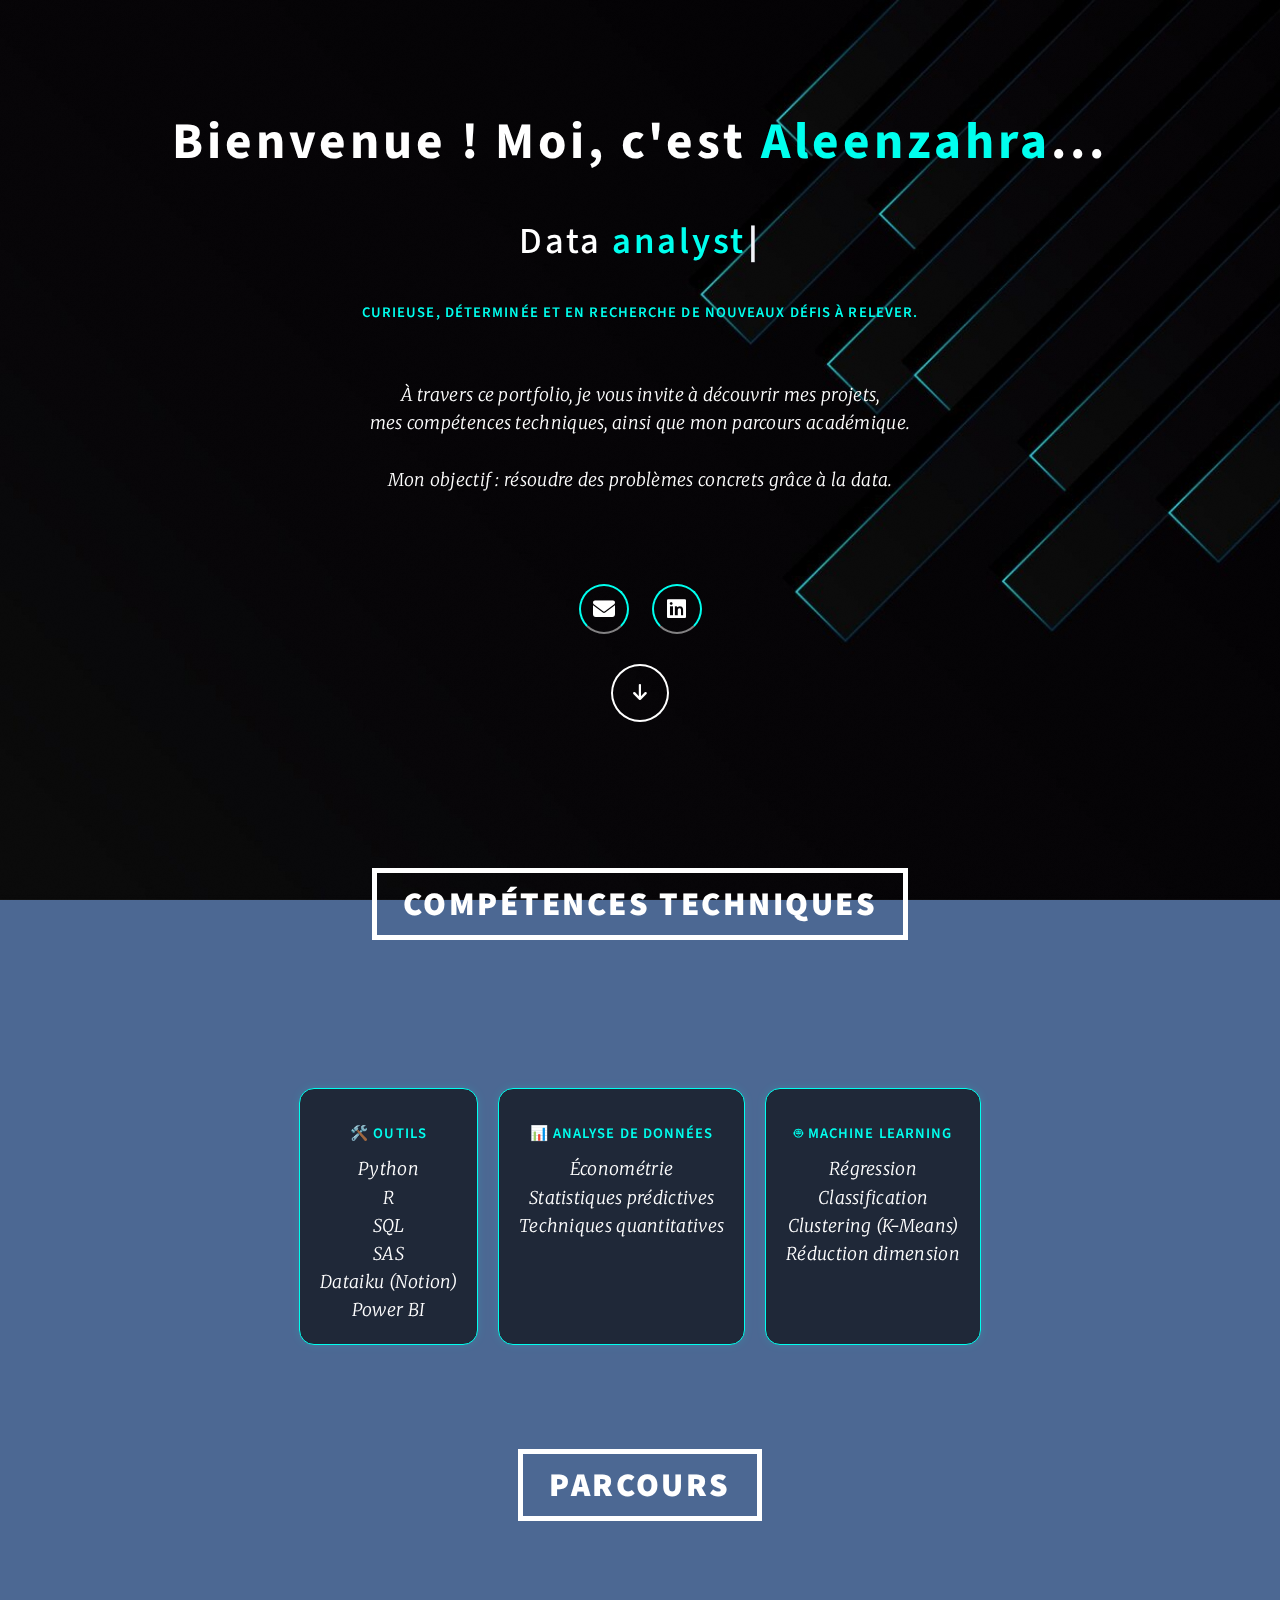
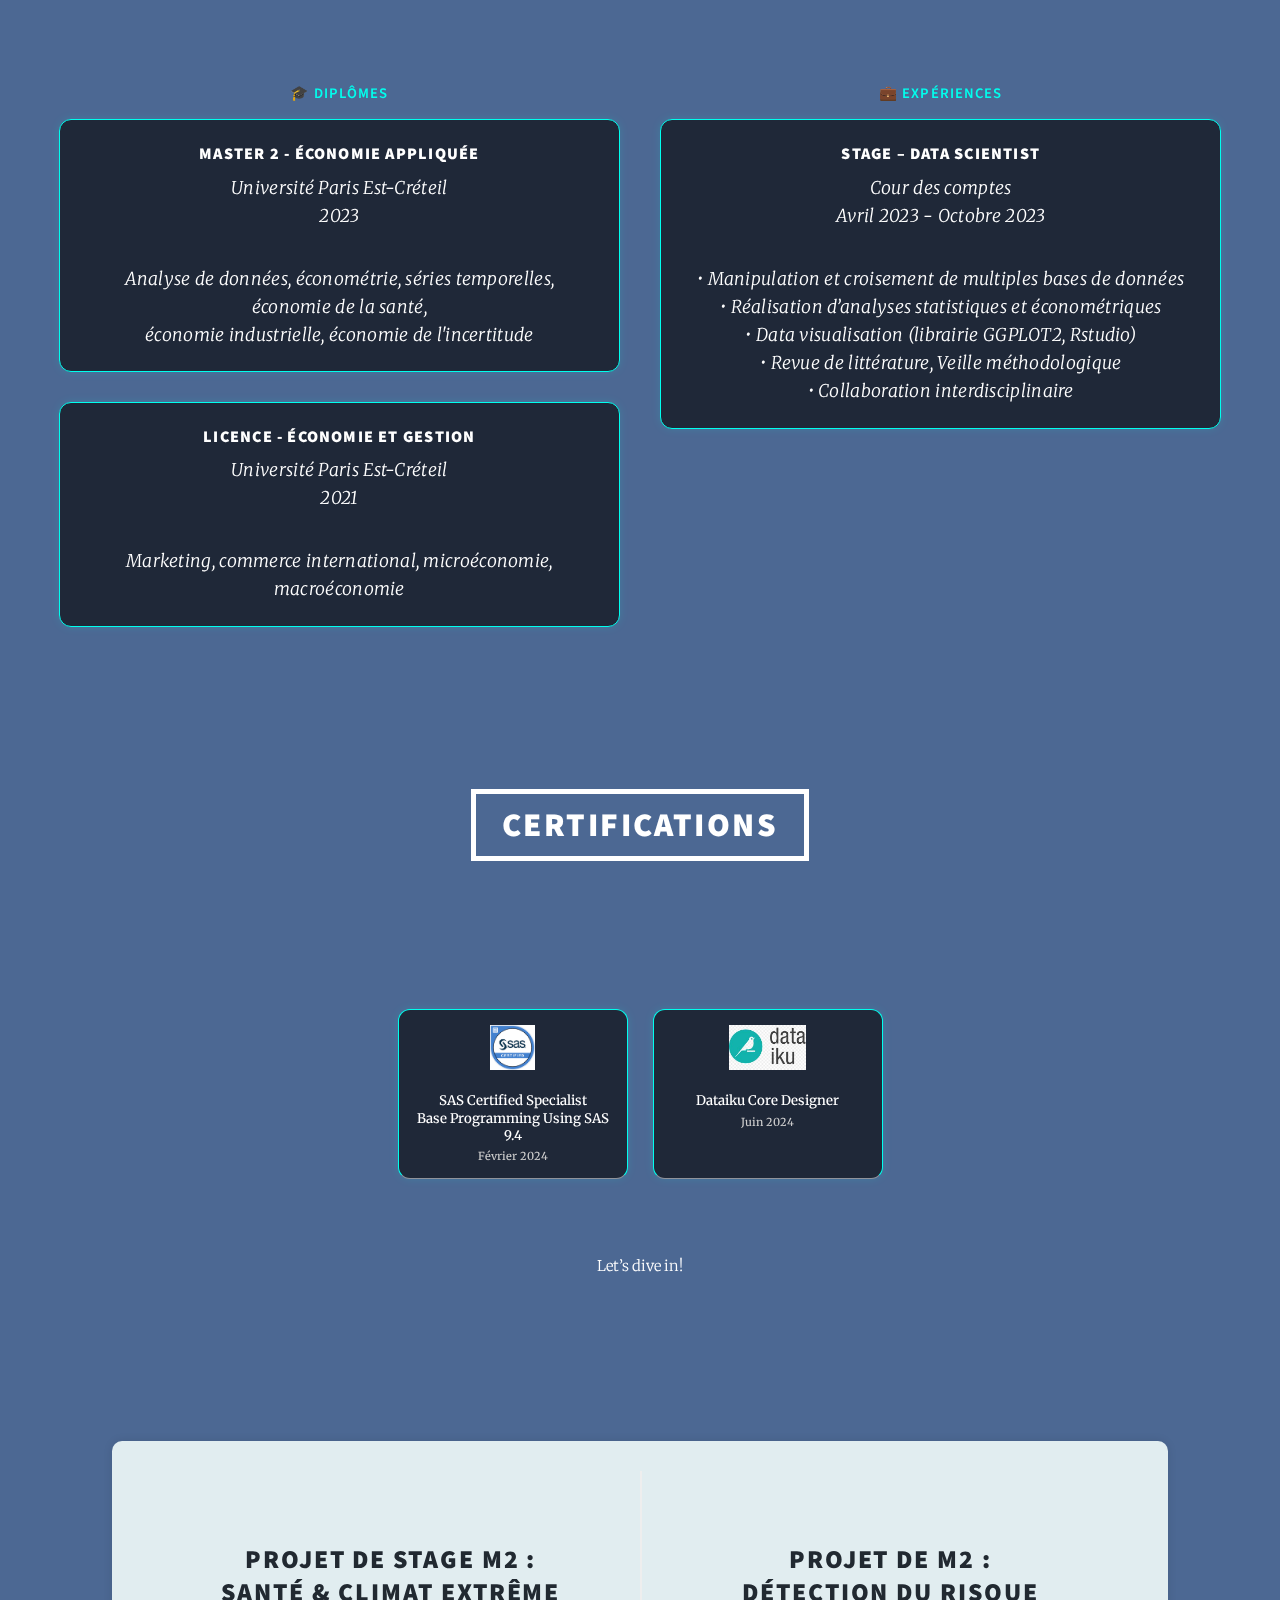
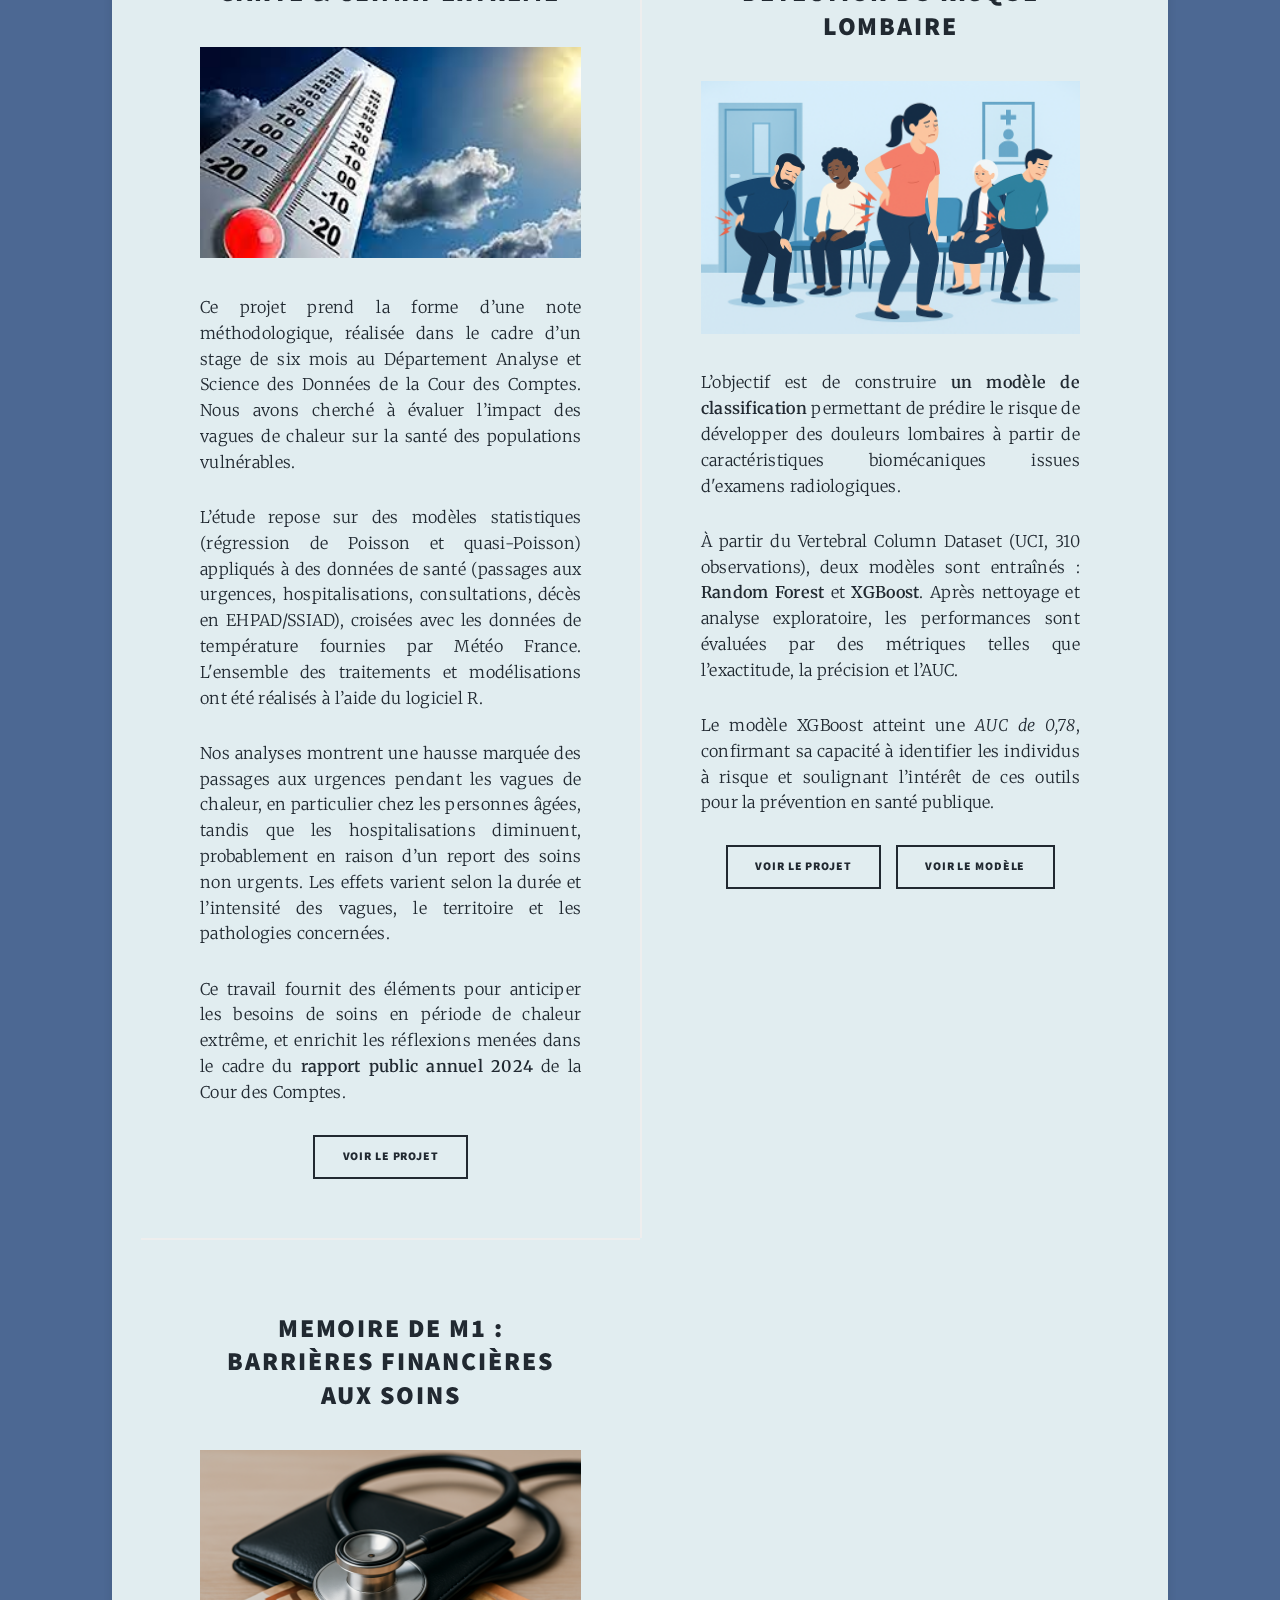
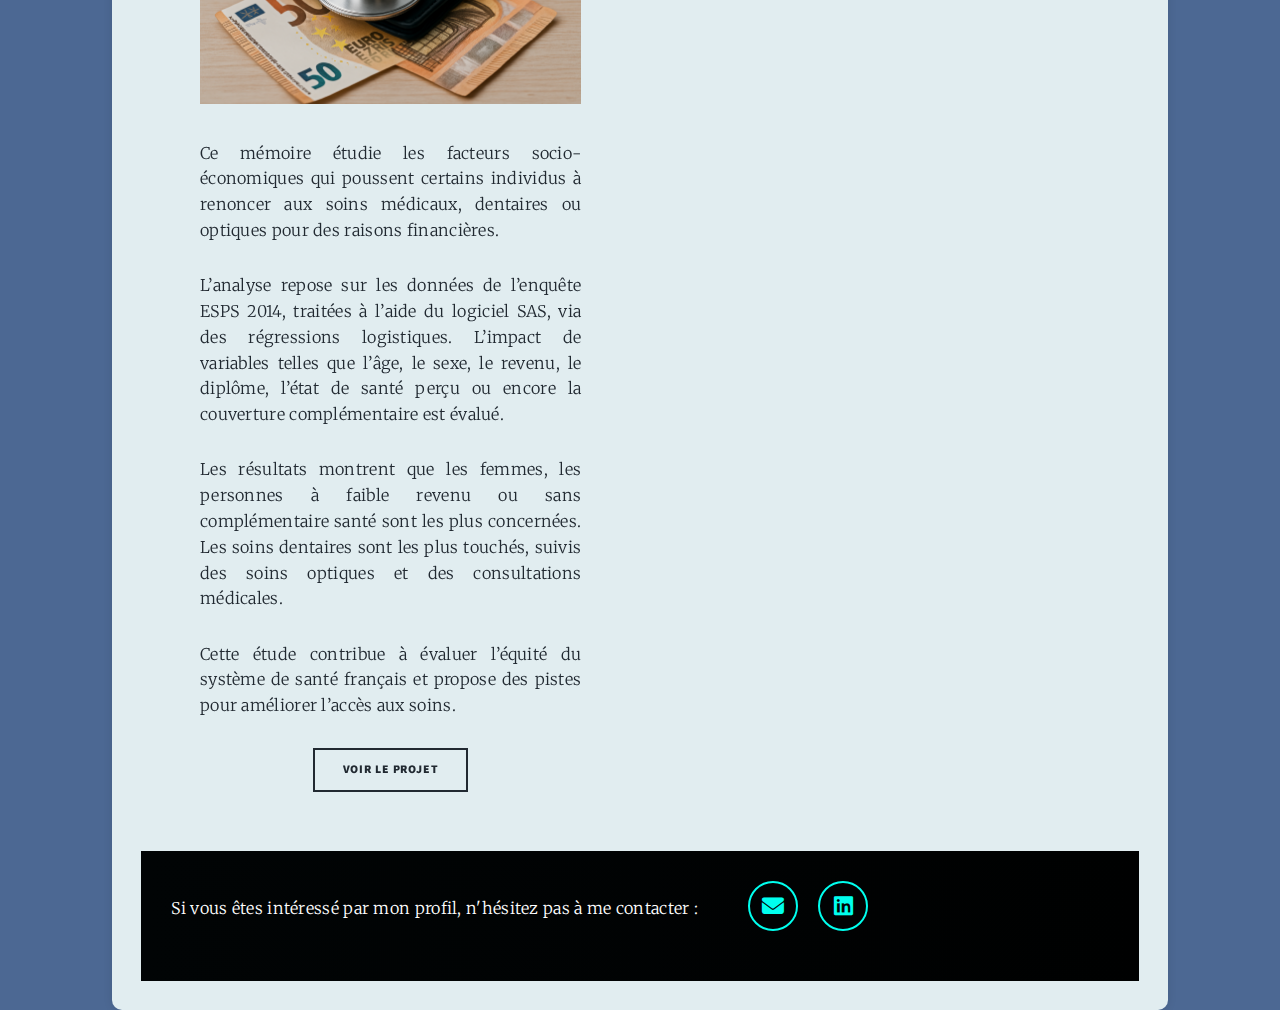
==== index.html @ e6b34a23 "Add files via upload" ====
<!DOCTYPE HTML>
<!--
	Massively by HTML5 UP
	html5up.net | @ajlkn
	Free for personal and commercial use under the CCA 3.0 license (html5up.net/license)
-->
<html>
	<head>
		<title> Portfolio_AHR</title>
		<meta charset="utf-8" />
		<meta name="viewport" content="width=device-width, initial-scale=1, user-scalable=no" />
		<link rel="stylesheet" href="assets/css/main.css" />
		<noscript><link rel="stylesheet" href="assets/css/noscript.css" /></noscript>
		
		
		<style>
			#intro h1 {
			  font-size: 3.5rem; /* ajuste ici selon ton goût */
			  font-weight: 700;
			  margin-bottom: 1rem;
			  text-transform: none !important;
			}
		  
			#intro h2 {
			  font-size: 2.5rem;
			  font-weight: 500;
			  margin-bottom: 1.5rem;
			  text-transform: none !important
			}
		  
			#intro h3 {
			  font-size: 1rem;
			  color: #00ffee;
			  font-weight: 600;
			  margin-top: 1rem;
			}
		  
			#intro p {
			  font-size: 1.20rem;
			  line-height: 1.6;
			  max-width: 700px;
			  margin: auto;
			}
			.name-highlight {
  			color: #00ffee; /* bleu vif */
  			font-weight: 700;
			}
			.blue-text {
			color: #00ffee;
			font-weight: 600;
			}

			.cursor {
			display: inline-block;
			margin-left: 2px;
			color: #f1f3f8;
			font-weight: bold;
			animation: blink 1s infinite;
			}

			@keyframes blink {
			0%, 100% { opacity: 1; }
			50% { opacity: 0; }
			}

			.social-icons {
			margin-top: 20px;
			margin-bottom: 30px;
			text-align: center;
			}

			.icon-link {
			display: inline-flex;
			justify-content: center;
			align-items: center;
			width: 50px;
			height: 50px;
			margin: 0 10px;
			border: 2px solid #00ffee;
			border-radius: 50%;
			color: #00ffee;
			font-size: 1.5rem;
			transition: all 0.3s ease;
			text-decoration: none;
			}

			.icon-link:hover {
			background-color: #00ffee;
			color: #000;
			box-shadow: 0 0 15px #00ffee, 0 0 30px #00ffee
			}
			.skills-grid {
			display: flex;
			flex-wrap: wrap;
			justify-content: center;
			gap: 20px;
			margin-top: 30px;
			}

			.skill-block {
			background-color: rgba(5, 1, 1, 0.626);
			border: 1px solid #00ffee;
			border-radius: 15px;
			padding: 20px;
			max-width: 250px;
			text-align: center;
			box-shadow: 0 0 10px #00ffee22;
			transition: transform 0.3s ease;
			}

			.skill-block:hover {
			transform: scale(1.05);
			box-shadow: 0 0 20px #00ffee55;
			}

			.skill-block h3 {
			color: #00ffee;
			font-size: 1.2rem;
			margin-bottom: 10px;
			}

			.skill-block p {
			font-size: 1rem;
			color: #ffffff;
			line-height: 1.4;
			}

			.certif-badges {
			display: flex;
			justify-content: center;
			flex-wrap: wrap;
			gap: 25px;
			margin-top: 30px;
			}

			

			.certif-badges {
			display: flex;
			justify-content: center;
			flex-wrap: wrap;
			gap: 25px;
			margin-top: 30px;
			}

			.certif-badge {
			background-color: rgba(5, 1, 1, 0.626);
			border: 1px solid #00ffee;
			border-radius: 12px;
			padding: 15px;
			width: 230px;
			text-align: center;
			text-decoration: none;
			transition: transform 0.3s ease, box-shadow 0.3s ease;
			box-shadow: 0 0 10px #00ffee22;
			}

			.certif-badge:hover {
			transform: scale(1.05);
			box-shadow: 0 0 20px #00ffee88;
			}

			.certif-badge img {
			height: 45px;
			margin-bottom: 10px;
			}

			.certif-badge span {
			display: block;
			font-size: 0.9rem;
			color: #ffffff;
			font-weight: 500;
			line-height: 1.3;
			}
			.certif-date {
			display: block;
			color: #ccc;
			font-size: 0.75rem;
			margin-top: 5px;
			}



			#main {
			background-color: #e1edf0;
			padding: 2rem;
			border-radius: 10px;
			box-shadow: 0 0 10px rgba(0, 0, 0, 0.1);
		
			}

			.parcours-grid {
			display: flex;
			flex-wrap: wrap;
			justify-content: center;
			gap: 40px;
			margin: 2rem auto;
			max-width: 1200px;
			}

			.parcours-column {
			flex: 1 1 400px;
			min-width: 320px;
			}

			.section-subtitle {
			color: #00ffee;
			font-size: 1.5rem;
			margin-bottom: 1rem;
			text-align: center;
			}

			.education-block {
			background-color: rgba(5, 1, 1, 0.626);
			border: 1px solid #00ffee;
			border-radius: 12px;
			padding: 1.5rem;
			margin-bottom: 2rem;
			box-shadow: 0 0 10px #00ffee22;
			}

			.education-block h4 {
			color: #00ffee;
			font-size: 1.1rem;
			margin-bottom: 0.5rem;
			}

			.education-block p {
			color: #ffffff;
			font-size: 0.95rem;
			line-height: 1.4;
			margin: 0.4rem 0;
			}
						#footer {
			background: linear-gradient(to right,  #010405, #000101);
			background-color: transparent !important;
			box-shadow: none !important;
			border: none !important;
			color: #ffffff !important;
			margin: 0;
			box-sizing: border-box;
			width: 100% !important;
			max-width: 100% !important;
			padding: 20px 30px !important;
			text-align: center;
			}

			#footer p {
			font-size: 1.1rem;
			line-height: 1.5;
			margin-bottom: 20px;
			margin-top: 25px;
			}

			#footer .social-icons {
			margin-top: 10px;
			display: flex;
			justify-content: center; 
			transform: translateX(40px);
			}

			#footer .icon-link {
			color: #00ffee;
			border-color: #00ffee;
			}

			#footer .icon-link:hover {
			background-color: #00ffee;
			color: #000;
			}

		  </style>
		  

		  <link rel="stylesheet" href="https://cdnjs.cloudflare.com/ajax/libs/font-awesome/6.5.0/css/all.min.css" />
		  
		  
	</head>
	
	<body class="is-preload">
		
		
		  
		<!-- Wrapper -->
			<div id="wrapper" class="fade-in">

				<!-- Intro -->
					<div id="intro">
						
						

						<h1>Bienvenue ! Moi, c'est <span class="name-highlight">Aleenzahra</span>...</h1>
						<br/>
						<h2> Data <span id="changing-role" class="blue-text"> analyst</span><span class="cursor">|</span></h2>
						<h3>curieuse, déterminée et en recherche de nouveaux défis à relever.</h3>


						<br />
						<p>À travers ce portfolio, je vous invite à découvrir mes projets,<br/> mes compétences techniques, ainsi que mon parcours académique. <br/>
							<br/>Mon objectif : résoudre des problèmes concrets grâce à la data. </p>
						
						<br />
						<br />
						<div class="social-icons">
							<a href="mailto:aleenzahra.hr@gmail.com" class="icon-link"><i class="fas fa-envelope"></i></a>							
							<a href="https://www.linkedin.com/in/aleenzahra-h/" target="_blank" class="icon-link"><i class="fab fa-linkedin"></i></a>
						</div>

						<ul class="actions">
							<li><a href="#main" class="button icon solid solo fa-arrow-down scrolly">Continue</a></li>
						</ul>
							<header id="header">
								<span class="logo">Compétences techniques</span>
							  </header>	
							  
							<div class="skills-grid">
								<div class="skill-block">
								  <h3>🛠️ Outils</h3>
								  <p>Python<br /> R<br /> SQL<br /> SAS <br /> Dataiku (Notion) <br /> Power BI</p>
								</div>
								<div class="skill-block">
								  <h3>📊 Analyse de données</h3>
								  <p>Économétrie <br /> Statistiques prédictives <br/> Techniques quantitatives</p>
								</div>
								<div class="skill-block">
								  <h3>🤖 Machine Learning</h3>
								  <p>Régression <br />Classification <br/> Clustering (K-Means) <br /> Réduction dimension</p>
								</div>
							  </div>

							  <header id="header">
								<span class="logo">Parcours</span>
							  </header>
							  
							  <section class="parcours-grid">
							  
								<!-- Diplômes -->
								<div class="parcours-column">
								  <h3 class="section-subtitle">🎓 Diplômes</h3>
							  
								  <div class="education-block">
									<h4>Master 2 - Économie appliquée</h4>
									<p>Université Paris Est-Créteil<br>2023</p>
									<br>
									<p>Analyse de données, économétrie, séries temporelles,<br> économie de la santé,<br/> économie industrielle, économie de l'incertitude</p>
								  </div>
							  
								  <div class="education-block">
									<h4>Licence - Économie et Gestion</h4>
									<p>Université Paris Est-Créteil<br>2021</p>
									<br>
									<p>Marketing, commerce international, microéconomie, macroéconomie</p>
								  </div>
								</div>
							  
								<!-- Expériences -->
								<div class="parcours-column">
								  <h3 class="section-subtitle">💼 Expériences</h3>
							  
								  <div class="education-block">
									<h4>Stage – Data Scientist</h4>
									<p>Cour des comptes</p>
									<p>Avril 2023 - Octobre 2023</p>
									<br>
									<p> •	Manipulation et croisement de multiples bases de données <br>
										•	Réalisation d’analyses statistiques et économétriques<br>
										•	Data visualisation (librairie GGPLOT2, Rstudio) <br>
										•	Revue de littérature, Veille méthodologique <br>
										•	Collaboration interdisciplinaire <br></p>
								  </div>
							  
								</div>
							  
							  </section>
							  
  

							  <header id="header">
								<span class="logo">Certifications</span>
							  </header>	
							
							<!-- Certifications interactives -->
							<div class="certif-badges">
								<a href="https://www.credly.com/badges/a8a82997-b36d-4636-b9fe-df30ad693f73/public_url" target="_blank" class="certif-badge">
								  <img src="images/sas_logo.png" alt="SAS Certification" />
								  <span>
									SAS Certified Specialist<br />Base Programming Using SAS 9.4<br />
									<small class="certif-date">Février 2024</small>
								  </span>
								</a>
								<a href="https://verify.skilljar.com/c/2tn87rxng534" target="_blank" class="certif-badge">
								  <img src="images/dataiku_logo.png" alt="Dataiku Core Designer" />
								  <span>
									Dataiku Core Designer<br />
									<small class="certif-date">Juin 2024</small>
								  </span>
								</a>
							  </div>
							  

							  <br /> <br />Let’s dive in!  <br /> <br /><br /> </p>



					  
					</div>

					<header id="header">
						<span class="logo">Portfolio</span>
					  </header>	



				<!-- Main -->
					<div id="main">
						


						<!-- Posts -->
						<section class="posts">
								
								
							<article>
								<header>
									<span class="date"></span>
									<h2>Projet de stage M2 : <br />
										Santé & climat extrême</h2>
								</header>
								<a href="#" class="image fit"><img src="images/vagues_de_chaleur5.jpeg" alt="" /></a>
								<p>  <p>
									Ce projet prend la forme d’une note méthodologique, réalisée dans le cadre d’un stage de six mois au Département Analyse et Science des Données de la Cour des Comptes. Nous avons cherché à évaluer l’impact des vagues de chaleur sur la santé des populations vulnérables.
								  </p>
								  <p>
									L’étude repose sur des modèles statistiques (régression de Poisson et quasi-Poisson) appliqués à des données de santé (passages aux urgences, hospitalisations, consultations, décès en EHPAD/SSIAD), croisées avec les données de température fournies par Météo France. L'ensemble des traitements et modélisations ont été réalisés à l’aide du logiciel R.
								  </p>
								  <p>
									Nos analyses montrent une hausse marquée des passages aux urgences pendant les vagues de chaleur, en particulier chez les personnes âgées, tandis que les hospitalisations diminuent, probablement en raison d’un report des soins non urgents. Les effets varient selon la durée et l’intensité des vagues, le territoire et les pathologies concernées.
								  </p>
								  <p>
									Ce travail fournit des éléments pour anticiper les besoins de soins en période de chaleur extrême, et enrichit les réflexions menées dans le cadre du <strong>rapport public annuel 2024</strong> de la Cour des Comptes.
								  </p></p>
								<ul class="actions special">
									<li><a href="https://www.ccomptes.fr/sites/default/files/2024-03/20240312-note-methodologique-Statistique-chapitre-Personnes-vulnerables.pdf" class="button" target="_blank">Voir le projet</a></li>
								</ul>
							</article>
							<article>
								<header>
									<span class="date"></span>
									<h2>Projet de M2 : <br />
										Détection du risque lombaire</h2>
								</header>
								<a href="#" class="image fit"><img src="images/photo_lombaire.png" alt="" /></a>
								<p>
									L’objectif est de construire <strong>un modèle de classification</strong> permettant de prédire le risque de développer des douleurs lombaires à partir de caractéristiques biomécaniques issues d'examens radiologiques.
								  </p>
								  <p>
									À partir du Vertebral Column Dataset (UCI, 310 observations), deux modèles sont entraînés : <strong>Random Forest</strong> et <strong>XGBoost</strong>.
									Après nettoyage et analyse exploratoire, les performances sont évaluées par des métriques telles que l’exactitude, la précision et l’AUC.
								  </p>
								  <p>
									Le modèle XGBoost atteint une <em>AUC de 0,78</em>, confirmant sa capacité à identifier les individus à risque et soulignant l’intérêt de ces outils pour la prévention en santé publique.
								  </p>
								  <ul class="actions special">
									<li><a href="docs/projet-douleurs-lombaires.pdf" class="button" target="_blank">Voir le projet</a></li>
									<li><a href="docs/code_lombaire.html" class="button" target="_blank">Voir le modèle</a></li>
								  </ul>
							</article>
							<article>
								<header>
									<span class="date"></span>
									<h2>Memoire de M1 : <br />
									Barrières financières aux soins</h2>
								</header>
								<a href="#" class="image fit"><img src="images/photo_renoncement2.png" alt="" /></a>
								<p>Ce mémoire étudie les facteurs socio-économiques qui poussent certains individus à renoncer aux soins médicaux, dentaires ou optiques pour des raisons financières.

								</p><p>L’analyse repose sur les données de l’enquête ESPS 2014, traitées à l’aide du logiciel SAS, via des régressions logistiques. L’impact de variables telles que l’âge, le sexe, le revenu, le diplôme, l’état de santé perçu ou encore la couverture complémentaire est évalué.
									
										</p><p>Les résultats montrent que les femmes, les personnes à faible revenu ou sans complémentaire santé sont les plus concernées. Les soins dentaires sont les plus touchés, suivis des soins optiques et des consultations médicales.
									
											</p><p>Cette étude contribue à évaluer l’équité du système de santé français et propose des pistes pour améliorer l’accès aux soins.</p>
								<ul class="actions special">
									<li><a href="\docs\memoire-renoncement.pdf" class="button" target="_blank">Voir le Projet</a></li>
								</ul>
							</article>
							
						</section>
							



				<!-- Footer -->
				<footer id="footer">
					<p>Si vous êtes intéressé par mon profil, n'hésitez pas à me contacter :</p>
					<div class="social-icons">
					  <a href="mailto:aleenzahra.hr@gmail.com" class="icon-link"><i class="fas fa-envelope"></i></a>									
					  <a href="https://www.linkedin.com/in/aleenzahra-h/" target="_blank" class="icon-link"><i class="fab fa-linkedin"></i></a>
					</div>
				  </footer>
				  

					  


			</div>

		<!-- Scripts -->
			<script src="assets/js/jquery.min.js"></script>
			<script src="assets/js/jquery.scrollex.min.js"></script>
			<script src="assets/js/jquery.scrolly.min.js"></script>
			<script src="assets/js/browser.min.js"></script>
			<script src="assets/js/breakpoints.min.js"></script>
			<script src="assets/js/util.js"></script>
			<script src="assets/js/main.js"></script>
			<script>
				const roles = ["Analyst", "Scientist"];
				let roleIndex = 0;
				const roleElement = document.getElementById("changing-role");
			  
				setInterval(() => {
				  roleIndex = (roleIndex + 1) % roles.length;
				  roleElement.textContent = roles[roleIndex];
				}, 2000);
			  </script>
			  
			

			
			

	</body>
</html>
---- assets/css/main.css ----
@import url(fontawesome-all.min.css);
@import url("https://fonts.googleapis.com/css?family=Merriweather:300,700,300italic,700italic|Source+Sans+Pro:900");

/*
	Massively by HTML5 UP
	html5up.net | @ajlkn
	Free for personal and commercial use under the CCA 3.0 license (html5up.net/license)
*/

html, body, div, span, applet, object,
iframe, h1, h2, h3, h4, h5, h6, p, blockquote,
pre, a, abbr, acronym, address, big, cite,
code, del, dfn, em, img, ins, kbd, q, s, samp,
small, strike, strong, sub, sup, tt, var, b,
u, i, center, dl, dt, dd, ol, ul, li, fieldset,
form, label, legend, table, caption, tbody,
tfoot, thead, tr, th, td, article, aside,
canvas, details, embed, figure, figcaption,
footer, header, hgroup, menu, nav, output, ruby,
section, summary, time, mark, audio, video {
	margin: 0;
	padding: 0;
	border: 0;
	font-size: 100%;
	font: inherit;
	vertical-align: baseline;}

article, aside, details, figcaption, figure,
footer, header, hgroup, menu, nav, section {
	display: block;}

body {
	line-height: 1;
}

ol, ul {
	list-style: none;
}

blockquote, q {
	quotes: none;
}

	blockquote:before, blockquote:after, q:before, q:after {
		content: '';
		content: none;
	}

table {
	border-collapse: collapse;
	border-spacing: 0;
}

body {
	-webkit-text-size-adjust: none;
}

mark {
	background-color: transparent;
	color: inherit;
}

input::-moz-focus-inner {
	border: 0;
	padding: 0;
}

input, select, textarea {
	-moz-appearance: none;
	-webkit-appearance: none;
	-ms-appearance: none;
	appearance: none;
}

/* Basic */

	@-ms-viewport {
		width: device-width;
	}

	body {
		-ms-overflow-style: scrollbar;
	}

	@media screen and (max-width: 480px) {

		html, body {
			min-width: 320px;
		}

	}

	html {
		box-sizing: border-box;
	}

	*, *:before, *:after {
		box-sizing: inherit;
	}

	body {
		background-color: #4c6893;
	}

		body.is-preload *, body.is-preload *:before, body.is-preload *:after {
			-moz-animation: none !important;
			-webkit-animation: none !important;
			-ms-animation: none !important;
			animation: none !important;
			-moz-transition: none !important;
			-webkit-transition: none !important;
			-ms-transition: none !important;
			transition: none !important;
		}

/* Type */

	html {
		font-size: 16pt;
	}

		@media screen and (max-width: 1680px) {

			html {
				font-size: 12pt;
			}

		}

		@media screen and (max-width: 1280px) {

			html {
				font-size: 11pt;
			}

		}

		@media screen and (max-width: 360px) {

			html {
				font-size: 10pt;
			}

		}

	body {
		color: #212931;
	}

	body, input, select, textarea {
		font-family: "Merriweather", Georgia, serif;
		font-weight: 300;
		font-size: 1rem;
		line-height: 2.375;
	}

	a {
		-moz-transition: color 0.2s ease-in-out, background-color 0.2s ease-in-out, border-color 0.2s ease-in-out, box-shadow 0.2s ease-in-out;
		-webkit-transition: color 0.2s ease-in-out, background-color 0.2s ease-in-out, border-color 0.2s ease-in-out, box-shadow 0.2s ease-in-out;
		-ms-transition: color 0.2s ease-in-out, background-color 0.2s ease-in-out, border-color 0.2s ease-in-out, box-shadow 0.2s ease-in-out;
		transition: color 0.2s ease-in-out, background-color 0.2s ease-in-out, border-color 0.2s ease-in-out, box-shadow 0.2s ease-in-out;
		border-bottom: dotted 1px;
		text-decoration: none;
	}

		a:hover {
			border-bottom-color: transparent;
		}

	strong, b {
		font-weight: 600;
	}

	em, i {
		font-style: italic;
	}

	p {
		text-align: justify;
		margin: 0 0 2rem 0;
		line-height: 1.6;        /* espace entre les lignes */
		letter-spacing: 0.3px;   /* espace entre les lettres */
		font-size: 1.1em;        /* texte un peu plus lisible */
	}

	h1, h2, h3, h4, h5, h6 {
		font-family: "Source Sans Pro", Helvetica, sans-serif;
		font-weight: 900;
		line-height: 1.5;
		letter-spacing: 0.075em;
		text-transform: uppercase;
		margin: 0 0 1rem 0;
	}

		h1 a, h2 a, h3 a, h4 a, h5 a, h6 a {
			border-bottom: 0;
			color: inherit;
			text-decoration: none;
		}

	h1 {
		font-size: 4rem;
		line-height: 1.1;
		margin: 0 0 2rem 0;
	}

	h2 {
		font-size: 1.75rem;
		line-height: 1.3;
		margin: 0 0 1.5rem 0;
	}

	h3 {
		font-size: 1.25rem;
		margin: 0 0 1.5rem 0;
	}

	h4 {
		font-size: 1rem;
	}

	h5 {
		font-size: 0.9rem;
	}

	h6 {
		font-size: 0.8rem;
	}

	sub {
		font-size: 0.8rem;
		position: relative;
		top: 0.5rem;
	}

	sup {
		font-size: 0.8rem;
		position: relative;
		top: -0.5rem;
	}

	blockquote {
		border-left: solid 4px;
		font-style: italic;
		margin: 0 0 2rem 0;
		padding: 0.5rem 0 0.5rem 2rem;
	}

	code {
		border: solid 2px;
		font-family: "Courier New", monospace;
		font-size: 0.9rem;
		margin: 0 0.25rem;
		padding: 0.25rem 0.65rem;
	}

	pre {
		-webkit-overflow-scrolling: touch;
		font-family: "Courier New", monospace;
		font-size: 0.9rem;
		margin: 0 0 2rem 0;
	}

		pre code {
			display: block;
			line-height: 1.75;
			padding: 1rem 1.5rem;
			overflow-x: auto;
		}

	hr {
		border: 0;
		border-bottom: solid 2px;
		margin: 3rem 0;
	}

		hr.major {
			margin: 5rem 0;
		}

	.align-left {
		text-align: left;
	}

	.align-center {
		text-align: center;
	}

	.align-right {
		text-align: right;
	}

	input, select, textarea {
		color: #212931;
	}

	a {
		color: #212931;
		border-bottom-color: rgba(33, 41, 49, 0.5);
	}

		a:hover {
			border-bottom-color: transparent;
			color: #18bfef !important;
		}

	strong, b {
		color: #212931;
	}

	h1, h2, h3, h4, h5, h6 {
		color: #212931;
	}

	blockquote {
		border-left-color: #eeeeee;
	}

	code {
		background: rgba(220, 220, 220, 0.25);
		border-color: #eeeeee;
	}

	hr {
		border-bottom-color: #eeeeee;
	}

/* Row */

	.row {
		display: flex;
		flex-wrap: wrap;
		box-sizing: border-box;
		align-items: stretch;
	}

		.row > * {
			box-sizing: border-box;
		}

		.row.gtr-uniform > * > :last-child {
			margin-bottom: 0;
		}

		.row.aln-left {
			justify-content: flex-start;
		}

		.row.aln-center {
			justify-content: center;
		}

		.row.aln-right {
			justify-content: flex-end;
		}

		.row.aln-top {
			align-items: flex-start;
		}

		.row.aln-middle {
			align-items: center;
		}

		.row.aln-bottom {
			align-items: flex-end;
		}

		.row > .imp {
			order: -1;
		}

		.row > .col-1 {
			width: 8.33333%;
		}

		.row > .off-1 {
			margin-left: 8.33333%;
		}

		.row > .col-2 {
			width: 16.66667%;
		}

		.row > .off-2 {
			margin-left: 16.66667%;
		}

		.row > .col-3 {
			width: 25%;
		}

		.row > .off-3 {
			margin-left: 25%;
		}

		.row > .col-4 {
			width: 33.33333%;
		}

		.row > .off-4 {
			margin-left: 33.33333%;
		}

		.row > .col-5 {
			width: 41.66667%;
		}

		.row > .off-5 {
			margin-left: 41.66667%;
		}

		.row > .col-6 {
			width: 50%;
		}

		.row > .off-6 {
			margin-left: 50%;
		}

		.row > .col-7 {
			width: 58.33333%;
		}

		.row > .off-7 {
			margin-left: 58.33333%;
		}

		.row > .col-8 {
			width: 66.66667%;
		}

		.row > .off-8 {
			margin-left: 66.66667%;
		}

		.row > .col-9 {
			width: 75%;
		}

		.row > .off-9 {
			margin-left: 75%;
		}

		.row > .col-10 {
			width: 83.33333%;
		}

		.row > .off-10 {
			margin-left: 83.33333%;
		}

		.row > .col-11 {
			width: 91.66667%;
		}

		.row > .off-11 {
			margin-left: 91.66667%;
		}

		.row > .col-12 {
			width: 100%;
		}

		.row > .off-12 {
			margin-left: 100%;
		}

		.row.gtr-0 {
			margin-top: 0;
			margin-left: 0rem;
		}

			.row.gtr-0 > * {
				padding: 0 0 0 0rem;
			}

			.row.gtr-0.gtr-uniform {
				margin-top: 0rem;
			}

				.row.gtr-0.gtr-uniform > * {
					padding-top: 0rem;
				}

		.row.gtr-25 {
			margin-top: 0;
			margin-left: -0.375rem;
		}

			.row.gtr-25 > * {
				padding: 0 0 0 0.375rem;
			}

			.row.gtr-25.gtr-uniform {
				margin-top: -0.375rem;
			}

				.row.gtr-25.gtr-uniform > * {
					padding-top: 0.375rem;
				}

		.row.gtr-50 {
			margin-top: 0;
			margin-left: -0.75rem;
		}

			.row.gtr-50 > * {
				padding: 0 0 0 0.75rem;
			}

			.row.gtr-50.gtr-uniform {
				margin-top: -0.75rem;
			}

				.row.gtr-50.gtr-uniform > * {
					padding-top: 0.75rem;
				}

		.row {
			margin-top: 0;
			margin-left: -1.5rem;
		}

			.row > * {
				padding: 0 0 0 1.5rem;
			}

			.row.gtr-uniform {
				margin-top: -1.5rem;
			}

				.row.gtr-uniform > * {
					padding-top: 1.5rem;
				}

		.row.gtr-150 {
			margin-top: 0;
			margin-left: -2.25rem;
		}

			.row.gtr-150 > * {
				padding: 0 0 0 2.25rem;
			}

			.row.gtr-150.gtr-uniform {
				margin-top: -2.25rem;
			}

				.row.gtr-150.gtr-uniform > * {
					padding-top: 2.25rem;
				}

		.row.gtr-200 {
			margin-top: 0;
			margin-left: -3rem;
		}

			.row.gtr-200 > * {
				padding: 0 0 0 3rem;
			}

			.row.gtr-200.gtr-uniform {
				margin-top: -3rem;
			}

				.row.gtr-200.gtr-uniform > * {
					padding-top: 3rem;
				}

		@media screen and (max-width: 1680px) {

			.row {
				display: flex;
				flex-wrap: wrap;
				box-sizing: border-box;
				align-items: stretch;
			}

				.row > * {
					box-sizing: border-box;
				}

				.row.gtr-uniform > * > :last-child {
					margin-bottom: 0;
				}

				.row.aln-left {
					justify-content: flex-start;
				}

				.row.aln-center {
					justify-content: center;
				}

				.row.aln-right {
					justify-content: flex-end;
				}

				.row.aln-top {
					align-items: flex-start;
				}

				.row.aln-middle {
					align-items: center;
				}

				.row.aln-bottom {
					align-items: flex-end;
				}

				.row > .imp-xlarge {
					order: -1;
				}

				.row > .col-1-xlarge {
					width: 8.33333%;
				}

				.row > .off-1-xlarge {
					margin-left: 8.33333%;
				}

				.row > .col-2-xlarge {
					width: 16.66667%;
				}

				.row > .off-2-xlarge {
					margin-left: 16.66667%;
				}

				.row > .col-3-xlarge {
					width: 25%;
				}

				.row > .off-3-xlarge {
					margin-left: 25%;
				}

				.row > .col-4-xlarge {
					width: 33.33333%;
				}

				.row > .off-4-xlarge {
					margin-left: 33.33333%;
				}

				.row > .col-5-xlarge {
					width: 41.66667%;
				}

				.row > .off-5-xlarge {
					margin-left: 41.66667%;
				}

				.row > .col-6-xlarge {
					width: 50%;
				}

				.row > .off-6-xlarge {
					margin-left: 50%;
				}

				.row > .col-7-xlarge {
					width: 58.33333%;
				}

				.row > .off-7-xlarge {
					margin-left: 58.33333%;
				}

				.row > .col-8-xlarge {
					width: 66.66667%;
				}

				.row > .off-8-xlarge {
					margin-left: 66.66667%;
				}

				.row > .col-9-xlarge {
					width: 75%;
				}

				.row > .off-9-xlarge {
					margin-left: 75%;
				}

				.row > .col-10-xlarge {
					width: 83.33333%;
				}

				.row > .off-10-xlarge {
					margin-left: 83.33333%;
				}

				.row > .col-11-xlarge {
					width: 91.66667%;
				}

				.row > .off-11-xlarge {
					margin-left: 91.66667%;
				}

				.row > .col-12-xlarge {
					width: 100%;
				}

				.row > .off-12-xlarge {
					margin-left: 100%;
				}

				.row.gtr-0 {
					margin-top: 0;
					margin-left: 0rem;
				}

					.row.gtr-0 > * {
						padding: 0 0 0 0rem;
					}

					.row.gtr-0.gtr-uniform {
						margin-top: 0rem;
					}

						.row.gtr-0.gtr-uniform > * {
							padding-top: 0rem;
						}

				.row.gtr-25 {
					margin-top: 0;
					margin-left: -0.375rem;
				}

					.row.gtr-25 > * {
						padding: 0 0 0 0.375rem;
					}

					.row.gtr-25.gtr-uniform {
						margin-top: -0.375rem;
					}

						.row.gtr-25.gtr-uniform > * {
							padding-top: 0.375rem;
						}

				.row.gtr-50 {
					margin-top: 0;
					margin-left: -0.75rem;
				}

					.row.gtr-50 > * {
						padding: 0 0 0 0.75rem;
					}

					.row.gtr-50.gtr-uniform {
						margin-top: -0.75rem;
					}

						.row.gtr-50.gtr-uniform > * {
							padding-top: 0.75rem;
						}

				.row {
					margin-top: 0;
					margin-left: -1.5rem;
				}

					.row > * {
						padding: 0 0 0 1.5rem;
					}

					.row.gtr-uniform {
						margin-top: -1.5rem;
					}

						.row.gtr-uniform > * {
							padding-top: 1.5rem;
						}

				.row.gtr-150 {
					margin-top: 0;
					margin-left: -2.25rem;
				}

					.row.gtr-150 > * {
						padding: 0 0 0 2.25rem;
					}

					.row.gtr-150.gtr-uniform {
						margin-top: -2.25rem;
					}

						.row.gtr-150.gtr-uniform > * {
							padding-top: 2.25rem;
						}

				.row.gtr-200 {
					margin-top: 0;
					margin-left: -3rem;
				}

					.row.gtr-200 > * {
						padding: 0 0 0 3rem;
					}

					.row.gtr-200.gtr-uniform {
						margin-top: -3rem;
					}

						.row.gtr-200.gtr-uniform > * {
							padding-top: 3rem;
						}

		}

		@media screen and (max-width: 1280px) {

			.row {
				display: flex;
				flex-wrap: wrap;
				box-sizing: border-box;
				align-items: stretch;
			}

				.row > * {
					box-sizing: border-box;
				}

				.row.gtr-uniform > * > :last-child {
					margin-bottom: 0;
				}

				.row.aln-left {
					justify-content: flex-start;
				}

				.row.aln-center {
					justify-content: center;
				}

				.row.aln-right {
					justify-content: flex-end;
				}

				.row.aln-top {
					align-items: flex-start;
				}

				.row.aln-middle {
					align-items: center;
				}

				.row.aln-bottom {
					align-items: flex-end;
				}

				.row > .imp-large {
					order: -1;
				}

				.row > .col-1-large {
					width: 8.33333%;
				}

				.row > .off-1-large {
					margin-left: 8.33333%;
				}

				.row > .col-2-large {
					width: 16.66667%;
				}

				.row > .off-2-large {
					margin-left: 16.66667%;
				}

				.row > .col-3-large {
					width: 25%;
				}

				.row > .off-3-large {
					margin-left: 25%;
				}

				.row > .col-4-large {
					width: 33.33333%;
				}

				.row > .off-4-large {
					margin-left: 33.33333%;
				}

				.row > .col-5-large {
					width: 41.66667%;
				}

				.row > .off-5-large {
					margin-left: 41.66667%;
				}

				.row > .col-6-large {
					width: 50%;
				}

				.row > .off-6-large {
					margin-left: 50%;
				}

				.row > .col-7-large {
					width: 58.33333%;
				}

				.row > .off-7-large {
					margin-left: 58.33333%;
				}

				.row > .col-8-large {
					width: 66.66667%;
				}

				.row > .off-8-large {
					margin-left: 66.66667%;
				}

				.row > .col-9-large {
					width: 75%;
				}

				.row > .off-9-large {
					margin-left: 75%;
				}

				.row > .col-10-large {
					width: 83.33333%;
				}

				.row > .off-10-large {
					margin-left: 83.33333%;
				}

				.row > .col-11-large {
					width: 91.66667%;
				}

				.row > .off-11-large {
					margin-left: 91.66667%;
				}

				.row > .col-12-large {
					width: 100%;
				}

				.row > .off-12-large {
					margin-left: 100%;
				}

				.row.gtr-0 {
					margin-top: 0;
					margin-left: 0rem;
				}

					.row.gtr-0 > * {
						padding: 0 0 0 0rem;
					}

					.row.gtr-0.gtr-uniform {
						margin-top: 0rem;
					}

						.row.gtr-0.gtr-uniform > * {
							padding-top: 0rem;
						}

				.row.gtr-25 {
					margin-top: 0;
					margin-left: -0.375rem;
				}

					.row.gtr-25 > * {
						padding: 0 0 0 0.375rem;
					}

					.row.gtr-25.gtr-uniform {
						margin-top: -0.375rem;
					}

						.row.gtr-25.gtr-uniform > * {
							padding-top: 0.375rem;
						}

				.row.gtr-50 {
					margin-top: 0;
					margin-left: -0.75rem;
				}

					.row.gtr-50 > * {
						padding: 0 0 0 0.75rem;
					}

					.row.gtr-50.gtr-uniform {
						margin-top: -0.75rem;
					}

						.row.gtr-50.gtr-uniform > * {
							padding-top: 0.75rem;
						}

				.row {
					margin-top: 0;
					margin-left: -1.5rem;
				}

					.row > * {
						padding: 0 0 0 1.5rem;
					}

					.row.gtr-uniform {
						margin-top: -1.5rem;
					}

						.row.gtr-uniform > * {
							padding-top: 1.5rem;
						}

				.row.gtr-150 {
					margin-top: 0;
					margin-left: -2.25rem;
				}

					.row.gtr-150 > * {
						padding: 0 0 0 2.25rem;
					}

					.row.gtr-150.gtr-uniform {
						margin-top: -2.25rem;
					}

						.row.gtr-150.gtr-uniform > * {
							padding-top: 2.25rem;
						}

				.row.gtr-200 {
					margin-top: 0;
					margin-left: -3rem;
				}

					.row.gtr-200 > * {
						padding: 0 0 0 3rem;
					}

					.row.gtr-200.gtr-uniform {
						margin-top: -3rem;
					}

						.row.gtr-200.gtr-uniform > * {
							padding-top: 3rem;
						}

		}

		@media screen and (max-width: 980px) {

			.row {
				display: flex;
				flex-wrap: wrap;
				box-sizing: border-box;
				align-items: stretch;
			}

				.row > * {
					box-sizing: border-box;
				}

				.row.gtr-uniform > * > :last-child {
					margin-bottom: 0;
				}

				.row.aln-left {
					justify-content: flex-start;
				}

				.row.aln-center {
					justify-content: center;
				}

				.row.aln-right {
					justify-content: flex-end;
				}

				.row.aln-top {
					align-items: flex-start;
				}

				.row.aln-middle {
					align-items: center;
				}

				.row.aln-bottom {
					align-items: flex-end;
				}

				.row > .imp-medium {
					order: -1;
				}

				.row > .col-1-medium {
					width: 8.33333%;
				}

				.row > .off-1-medium {
					margin-left: 8.33333%;
				}

				.row > .col-2-medium {
					width: 16.66667%;
				}

				.row > .off-2-medium {
					margin-left: 16.66667%;
				}

				.row > .col-3-medium {
					width: 25%;
				}

				.row > .off-3-medium {
					margin-left: 25%;
				}

				.row > .col-4-medium {
					width: 33.33333%;
				}

				.row > .off-4-medium {
					margin-left: 33.33333%;
				}

				.row > .col-5-medium {
					width: 41.66667%;
				}

				.row > .off-5-medium {
					margin-left: 41.66667%;
				}

				.row > .col-6-medium {
					width: 50%;
				}

				.row > .off-6-medium {
					margin-left: 50%;
				}

				.row > .col-7-medium {
					width: 58.33333%;
				}

				.row > .off-7-medium {
					margin-left: 58.33333%;
				}

				.row > .col-8-medium {
					width: 66.66667%;
				}

				.row > .off-8-medium {
					margin-left: 66.66667%;
				}

				.row > .col-9-medium {
					width: 75%;
				}

				.row > .off-9-medium {
					margin-left: 75%;
				}

				.row > .col-10-medium {
					width: 83.33333%;
				}

				.row > .off-10-medium {
					margin-left: 83.33333%;
				}

				.row > .col-11-medium {
					width: 91.66667%;
				}

				.row > .off-11-medium {
					margin-left: 91.66667%;
				}

				.row > .col-12-medium {
					width: 100%;
				}

				.row > .off-12-medium {
					margin-left: 100%;
				}

				.row.gtr-0 {
					margin-top: 0;
					margin-left: 0rem;
				}

					.row.gtr-0 > * {
						padding: 0 0 0 0rem;
					}

					.row.gtr-0.gtr-uniform {
						margin-top: 0rem;
					}

						.row.gtr-0.gtr-uniform > * {
							padding-top: 0rem;
						}

				.row.gtr-25 {
					margin-top: 0;
					margin-left: -0.375rem;
				}

					.row.gtr-25 > * {
						padding: 0 0 0 0.375rem;
					}

					.row.gtr-25.gtr-uniform {
						margin-top: -0.375rem;
					}

						.row.gtr-25.gtr-uniform > * {
							padding-top: 0.375rem;
						}

				.row.gtr-50 {
					margin-top: 0;
					margin-left: -0.75rem;
				}

					.row.gtr-50 > * {
						padding: 0 0 0 0.75rem;
					}

					.row.gtr-50.gtr-uniform {
						margin-top: -0.75rem;
					}

						.row.gtr-50.gtr-uniform > * {
							padding-top: 0.75rem;
						}

				.row {
					margin-top: 0;
					margin-left: -1.5rem;
				}

					.row > * {
						padding: 0 0 0 1.5rem;
					}

					.row.gtr-uniform {
						margin-top: -1.5rem;
					}

						.row.gtr-uniform > * {
							padding-top: 1.5rem;
						}

				.row.gtr-150 {
					margin-top: 0;
					margin-left: -2.25rem;
				}

					.row.gtr-150 > * {
						padding: 0 0 0 2.25rem;
					}

					.row.gtr-150.gtr-uniform {
						margin-top: -2.25rem;
					}

						.row.gtr-150.gtr-uniform > * {
							padding-top: 2.25rem;
						}

				.row.gtr-200 {
					margin-top: 0;
					margin-left: -3rem;
				}

					.row.gtr-200 > * {
						padding: 0 0 0 3rem;
					}

					.row.gtr-200.gtr-uniform {
						margin-top: -3rem;
					}

						.row.gtr-200.gtr-uniform > * {
							padding-top: 3rem;
						}

		}

		@media screen and (max-width: 736px) {

			.row {
				display: flex;
				flex-wrap: wrap;
				box-sizing: border-box;
				align-items: stretch;
			}

				.row > * {
					box-sizing: border-box;
				}

				.row.gtr-uniform > * > :last-child {
					margin-bottom: 0;
				}

				.row.aln-left {
					justify-content: flex-start;
				}

				.row.aln-center {
					justify-content: center;
				}

				.row.aln-right {
					justify-content: flex-end;
				}

				.row.aln-top {
					align-items: flex-start;
				}

				.row.aln-middle {
					align-items: center;
				}

				.row.aln-bottom {
					align-items: flex-end;
				}

				.row > .imp-small {
					order: -1;
				}

				.row > .col-1-small {
					width: 8.33333%;
				}

				.row > .off-1-small {
					margin-left: 8.33333%;
				}

				.row > .col-2-small {
					width: 16.66667%;
				}

				.row > .off-2-small {
					margin-left: 16.66667%;
				}

				.row > .col-3-small {
					width: 25%;
				}

				.row > .off-3-small {
					margin-left: 25%;
				}

				.row > .col-4-small {
					width: 33.33333%;
				}

				.row > .off-4-small {
					margin-left: 33.33333%;
				}

				.row > .col-5-small {
					width: 41.66667%;
				}

				.row > .off-5-small {
					margin-left: 41.66667%;
				}

				.row > .col-6-small {
					width: 50%;
				}

				.row > .off-6-small {
					margin-left: 50%;
				}

				.row > .col-7-small {
					width: 58.33333%;
				}

				.row > .off-7-small {
					margin-left: 58.33333%;
				}

				.row > .col-8-small {
					width: 66.66667%;
				}

				.row > .off-8-small {
					margin-left: 66.66667%;
				}

				.row > .col-9-small {
					width: 75%;
				}

				.row > .off-9-small {
					margin-left: 75%;
				}

				.row > .col-10-small {
					width: 83.33333%;
				}

				.row > .off-10-small {
					margin-left: 83.33333%;
				}

				.row > .col-11-small {
					width: 91.66667%;
				}

				.row > .off-11-small {
					margin-left: 91.66667%;
				}

				.row > .col-12-small {
					width: 100%;
				}

				.row > .off-12-small {
					margin-left: 100%;
				}

				.row.gtr-0 {
					margin-top: 0;
					margin-left: 0rem;
				}

					.row.gtr-0 > * {
						padding: 0 0 0 0rem;
					}

					.row.gtr-0.gtr-uniform {
						margin-top: 0rem;
					}

						.row.gtr-0.gtr-uniform > * {
							padding-top: 0rem;
						}

				.row.gtr-25 {
					margin-top: 0;
					margin-left: -0.375rem;
				}

					.row.gtr-25 > * {
						padding: 0 0 0 0.375rem;
					}

					.row.gtr-25.gtr-uniform {
						margin-top: -0.375rem;
					}

						.row.gtr-25.gtr-uniform > * {
							padding-top: 0.375rem;
						}

				.row.gtr-50 {
					margin-top: 0;
					margin-left: -0.75rem;
				}

					.row.gtr-50 > * {
						padding: 0 0 0 0.75rem;
					}

					.row.gtr-50.gtr-uniform {
						margin-top: -0.75rem;
					}

						.row.gtr-50.gtr-uniform > * {
							padding-top: 0.75rem;
						}

				.row {
					margin-top: 0;
					margin-left: -1.5rem;
				}

					.row > * {
						padding: 0 0 0 1.5rem;
					}

					.row.gtr-uniform {
						margin-top: -1.5rem;
					}

						.row.gtr-uniform > * {
							padding-top: 1.5rem;
						}

				.row.gtr-150 {
					margin-top: 0;
					margin-left: -2.25rem;
				}

					.row.gtr-150 > * {
						padding: 0 0 0 2.25rem;
					}

					.row.gtr-150.gtr-uniform {
						margin-top: -2.25rem;
					}

						.row.gtr-150.gtr-uniform > * {
							padding-top: 2.25rem;
						}

				.row.gtr-200 {
					margin-top: 0;
					margin-left: -3rem;
				}

					.row.gtr-200 > * {
						padding: 0 0 0 3rem;
					}

					.row.gtr-200.gtr-uniform {
						margin-top: -3rem;
					}

						.row.gtr-200.gtr-uniform > * {
							padding-top: 3rem;
						}

		}

		@media screen and (max-width: 480px) {

			.row {
				display: flex;
				flex-wrap: wrap;
				box-sizing: border-box;
				align-items: stretch;
			}

				.row > * {
					box-sizing: border-box;
				}

				.row.gtr-uniform > * > :last-child {
					margin-bottom: 0;
				}

				.row.aln-left {
					justify-content: flex-start;
				}

				.row.aln-center {
					justify-content: center;
				}

				.row.aln-right {
					justify-content: flex-end;
				}

				.row.aln-top {
					align-items: flex-start;
				}

				.row.aln-middle {
					align-items: center;
				}

				.row.aln-bottom {
					align-items: flex-end;
				}

				.row > .imp-xsmall {
					order: -1;
				}

				.row > .col-1-xsmall {
					width: 8.33333%;
				}

				.row > .off-1-xsmall {
					margin-left: 8.33333%;
				}

				.row > .col-2-xsmall {
					width: 16.66667%;
				}

				.row > .off-2-xsmall {
					margin-left: 16.66667%;
				}

				.row > .col-3-xsmall {
					width: 25%;
				}

				.row > .off-3-xsmall {
					margin-left: 25%;
				}

				.row > .col-4-xsmall {
					width: 33.33333%;
				}

				.row > .off-4-xsmall {
					margin-left: 33.33333%;
				}

				.row > .col-5-xsmall {
					width: 41.66667%;
				}

				.row > .off-5-xsmall {
					margin-left: 41.66667%;
				}

				.row > .col-6-xsmall {
					width: 50%;
				}

				.row > .off-6-xsmall {
					margin-left: 50%;
				}

				.row > .col-7-xsmall {
					width: 58.33333%;
				}

				.row > .off-7-xsmall {
					margin-left: 58.33333%;
				}

				.row > .col-8-xsmall {
					width: 66.66667%;
				}

				.row > .off-8-xsmall {
					margin-left: 66.66667%;
				}

				.row > .col-9-xsmall {
					width: 75%;
				}

				.row > .off-9-xsmall {
					margin-left: 75%;
				}

				.row > .col-10-xsmall {
					width: 83.33333%;
				}

				.row > .off-10-xsmall {
					margin-left: 83.33333%;
				}

				.row > .col-11-xsmall {
					width: 91.66667%;
				}

				.row > .off-11-xsmall {
					margin-left: 91.66667%;
				}

				.row > .col-12-xsmall {
					width: 100%;
				}

				.row > .off-12-xsmall {
					margin-left: 100%;
				}

				.row.gtr-0 {
					margin-top: 0;
					margin-left: 0rem;
				}

					.row.gtr-0 > * {
						padding: 0 0 0 0rem;
					}

					.row.gtr-0.gtr-uniform {
						margin-top: 0rem;
					}

						.row.gtr-0.gtr-uniform > * {
							padding-top: 0rem;
						}

				.row.gtr-25 {
					margin-top: 0;
					margin-left: -0.375rem;
				}

					.row.gtr-25 > * {
						padding: 0 0 0 0.375rem;
					}

					.row.gtr-25.gtr-uniform {
						margin-top: -0.375rem;
					}

						.row.gtr-25.gtr-uniform > * {
							padding-top: 0.375rem;
						}

				.row.gtr-50 {
					margin-top: 0;
					margin-left: -0.75rem;
				}

					.row.gtr-50 > * {
						padding: 0 0 0 0.75rem;
					}

					.row.gtr-50.gtr-uniform {
						margin-top: -0.75rem;
					}

						.row.gtr-50.gtr-uniform > * {
							padding-top: 0.75rem;
						}

				.row {
					margin-top: 0;
					margin-left: -1.5rem;
				}

					.row > * {
						padding: 0 0 0 1.5rem;
					}

					.row.gtr-uniform {
						margin-top: -1.5rem;
					}

						.row.gtr-uniform > * {
							padding-top: 1.5rem;
						}

				.row.gtr-150 {
					margin-top: 0;
					margin-left: -2.25rem;
				}

					.row.gtr-150 > * {
						padding: 0 0 0 2.25rem;
					}

					.row.gtr-150.gtr-uniform {
						margin-top: -2.25rem;
					}

						.row.gtr-150.gtr-uniform > * {
							padding-top: 2.25rem;
						}

				.row.gtr-200 {
					margin-top: 0;
					margin-left: -3rem;
				}

					.row.gtr-200 > * {
						padding: 0 0 0 3rem;
					}

					.row.gtr-200.gtr-uniform {
						margin-top: -3rem;
					}

						.row.gtr-200.gtr-uniform > * {
							padding-top: 3rem;
						}

		}

		@media screen and (max-width: 360px) {

			.row {
				display: flex;
				flex-wrap: wrap;
				box-sizing: border-box;
				align-items: stretch;
			}

				.row > * {
					box-sizing: border-box;
				}

				.row.gtr-uniform > * > :last-child {
					margin-bottom: 0;
				}

				.row.aln-left {
					justify-content: flex-start;
				}

				.row.aln-center {
					justify-content: center;
				}

				.row.aln-right {
					justify-content: flex-end;
				}

				.row.aln-top {
					align-items: flex-start;
				}

				.row.aln-middle {
					align-items: center;
				}

				.row.aln-bottom {
					align-items: flex-end;
				}

				.row > .imp-xxsmall {
					order: -1;
				}

				.row > .col-1-xxsmall {
					width: 8.33333%;
				}

				.row > .off-1-xxsmall {
					margin-left: 8.33333%;
				}

				.row > .col-2-xxsmall {
					width: 16.66667%;
				}

				.row > .off-2-xxsmall {
					margin-left: 16.66667%;
				}

				.row > .col-3-xxsmall {
					width: 25%;
				}

				.row > .off-3-xxsmall {
					margin-left: 25%;
				}

				.row > .col-4-xxsmall {
					width: 33.33333%;
				}

				.row > .off-4-xxsmall {
					margin-left: 33.33333%;
				}

				.row > .col-5-xxsmall {
					width: 41.66667%;
				}

				.row > .off-5-xxsmall {
					margin-left: 41.66667%;
				}

				.row > .col-6-xxsmall {
					width: 50%;
				}

				.row > .off-6-xxsmall {
					margin-left: 50%;
				}

				.row > .col-7-xxsmall {
					width: 58.33333%;
				}

				.row > .off-7-xxsmall {
					margin-left: 58.33333%;
				}

				.row > .col-8-xxsmall {
					width: 66.66667%;
				}

				.row > .off-8-xxsmall {
					margin-left: 66.66667%;
				}

				.row > .col-9-xxsmall {
					width: 75%;
				}

				.row > .off-9-xxsmall {
					margin-left: 75%;
				}

				.row > .col-10-xxsmall {
					width: 83.33333%;
				}

				.row > .off-10-xxsmall {
					margin-left: 83.33333%;
				}

				.row > .col-11-xxsmall {
					width: 91.66667%;
				}

				.row > .off-11-xxsmall {
					margin-left: 91.66667%;
				}

				.row > .col-12-xxsmall {
					width: 100%;
				}

				.row > .off-12-xxsmall {
					margin-left: 100%;
				}

				.row.gtr-0 {
					margin-top: 0;
					margin-left: 0rem;
				}

					.row.gtr-0 > * {
						padding: 0 0 0 0rem;
					}

					.row.gtr-0.gtr-uniform {
						margin-top: 0rem;
					}

						.row.gtr-0.gtr-uniform > * {
							padding-top: 0rem;
						}

				.row.gtr-25 {
					margin-top: 0;
					margin-left: -0.375rem;
				}

					.row.gtr-25 > * {
						padding: 0 0 0 0.375rem;
					}

					.row.gtr-25.gtr-uniform {
						margin-top: -0.375rem;
					}

						.row.gtr-25.gtr-uniform > * {
							padding-top: 0.375rem;
						}

				.row.gtr-50 {
					margin-top: 0;
					margin-left: -0.75rem;
				}

					.row.gtr-50 > * {
						padding: 0 0 0 0.75rem;
					}

					.row.gtr-50.gtr-uniform {
						margin-top: -0.75rem;
					}

						.row.gtr-50.gtr-uniform > * {
							padding-top: 0.75rem;
						}

				.row {
					margin-top: 0;
					margin-left: -1.5rem;
				}

					.row > * {
						padding: 0 0 0 1.5rem;
					}

					.row.gtr-uniform {
						margin-top: -1.5rem;
					}

						.row.gtr-uniform > * {
							padding-top: 1.5rem;
						}

				.row.gtr-150 {
					margin-top: 0;
					margin-left: -2.25rem;
				}

					.row.gtr-150 > * {
						padding: 0 0 0 2.25rem;
					}

					.row.gtr-150.gtr-uniform {
						margin-top: -2.25rem;
					}

						.row.gtr-150.gtr-uniform > * {
							padding-top: 2.25rem;
						}

				.row.gtr-200 {
					margin-top: 0;
					margin-left: -3rem;
				}

					.row.gtr-200 > * {
						padding: 0 0 0 3rem;
					}

					.row.gtr-200.gtr-uniform {
						margin-top: -3rem;
					}

						.row.gtr-200.gtr-uniform > * {
							padding-top: 3rem;
						}

		}

/* Box */

	.box {
		border: solid 2px;
		margin-bottom: 2rem;
		padding: 1.5rem;
	}

		.box > :last-child,
		.box > :last-child > :last-child,
		.box > :last-child > :last-child > :last-child {
			margin-bottom: 0;
		}

		.box.alt {
			border: 0;
			border-radius: 0;
			padding: 0;
		}

	.box {
		border-color: #eeeeee;
	}

/* Button */

	input[type="submit"],
	input[type="reset"],
	input[type="button"],
	button,
	.button {
		-moz-appearance: none;
		-webkit-appearance: none;
		-ms-appearance: none;
		appearance: none;
		-moz-transition: background-color 0.2s ease-in-out, box-shadow 0.2s ease-in-out, color 0.2s ease-in-out;
		-webkit-transition: background-color 0.2s ease-in-out, box-shadow 0.2s ease-in-out, color 0.2s ease-in-out;
		-ms-transition: background-color 0.2s ease-in-out, box-shadow 0.2s ease-in-out, color 0.2s ease-in-out;
		transition: background-color 0.2s ease-in-out, box-shadow 0.2s ease-in-out, color 0.2s ease-in-out;
		border: 0;
		border-radius: 0;
		cursor: pointer;
		display: inline-block;
		font-family: "Source Sans Pro", Helvetica, sans-serif;
		font-size: 0.8rem;
		font-weight: 900;
		letter-spacing: 0.075em;
		height: 3rem;
		line-height: 3rem;
		padding: 0 2rem;
		text-align: center;
		text-decoration: none;
		text-transform: uppercase;
		white-space: nowrap;
	}

		input[type="submit"].icon:before,
		input[type="reset"].icon:before,
		input[type="button"].icon:before,
		button.icon:before,
		.button.icon:before {
			margin-right: 0.5rem;
		}

		input[type="submit"].icon.solo,
		input[type="reset"].icon.solo,
		input[type="button"].icon.solo,
		button.icon.solo,
		.button.icon.solo {
			position: relative;
			width: 4rem;
			height: 4rem;
			line-height: 4rem;
			border-radius: 4rem;
			text-indent: 4rem;
			overflow: hidden;
			padding: 0;
			white-space: nowrap;
		}

			input[type="submit"].icon.solo:before,
			input[type="reset"].icon.solo:before,
			input[type="button"].icon.solo:before,
			button.icon.solo:before,
			.button.icon.solo:before {
				position: absolute;
				display: block;
				top: 0;
				left: 0;
				width: inherit;
				height: inherit;
				line-height: inherit;
				font-size: 1.25rem;
				margin-right: 0;
				text-align: center;
				text-indent: 0;
			}

		input[type="submit"].fit,
		input[type="reset"].fit,
		input[type="button"].fit,
		button.fit,
		.button.fit {
			width: 100%;
		}

		input[type="submit"].small,
		input[type="reset"].small,
		input[type="button"].small,
		button.small,
		.button.small {
			font-size: 0.7rem;
			height: 2.5rem;
			line-height: 2.5rem;
			padding: 0 1.5rem;
		}

		input[type="submit"].large,
		input[type="reset"].large,
		input[type="button"].large,
		button.large,
		.button.large {
			font-size: 0.9rem;
			height: 3.5rem;
			line-height: 3.5rem;
			padding: 0 2.75rem;
		}

		@media screen and (max-width: 980px) {

			input[type="submit"],
			input[type="reset"],
			input[type="button"],
			button,
			.button {
				font-size: 0.9rem;
				height: 3.25rem;
				line-height: 3.25rem;
			}

				input[type="submit"].large,
				input[type="reset"].large,
				input[type="button"].large,
				button.large,
				.button.large {
					font-size: 1rem;
					height: 3.75rem;
					line-height: 3.75rem;
				}

		}

		input[type="submit"].disabled, input[type="submit"]:disabled,
		input[type="reset"].disabled,
		input[type="reset"]:disabled,
		input[type="button"].disabled,
		input[type="button"]:disabled,
		button.disabled,
		button:disabled,
		.button.disabled,
		.button:disabled {
			pointer-events: none;
			opacity: 0.25;
		}

	input[type="submit"],
	input[type="reset"],
	input[type="button"],
	button,
	.button {
		background-color: transparent;
		box-shadow: inset 0 0 0 2px #212931;
		color: #212931 !important;
	}

		input[type="submit"]:hover,
		input[type="reset"]:hover,
		input[type="button"]:hover,
		button:hover,
		.button:hover {
			box-shadow: inset 0 0 0 2px #18bfef;
			color: #18bfef !important;
		}

		input[type="submit"].primary,
		input[type="reset"].primary,
		input[type="button"].primary,
		button.primary,
		.button.primary {
			background-color: #212931;
			box-shadow: none;
			color: #ffffff !important;
		}

			input[type="submit"].primary:hover,
			input[type="reset"].primary:hover,
			input[type="button"].primary:hover,
			button.primary:hover,
			.button.primary:hover {
				background-color: #18bfef;
			}

/* Form */

	form {
		margin: 0 0 2rem 0;
	}

		form > :last-child {
			margin-bottom: 0;
		}

		form > .fields {
			display: -moz-flex;
			display: -webkit-flex;
			display: -ms-flex;
			display: flex;
			-moz-flex-wrap: wrap;
			-webkit-flex-wrap: wrap;
			-ms-flex-wrap: wrap;
			flex-wrap: wrap;
			width: calc(100% + 3rem);
			margin: -1.5rem 0 2rem -1.5rem;
		}

			form > .fields > .field {
				-moz-flex-grow: 0;
				-webkit-flex-grow: 0;
				-ms-flex-grow: 0;
				flex-grow: 0;
				-moz-flex-shrink: 0;
				-webkit-flex-shrink: 0;
				-ms-flex-shrink: 0;
				flex-shrink: 0;
				padding: 1.5rem 0 0 1.5rem;
				width: calc(100% - 1.5rem);
			}

				form > .fields > .field.half {
					width: calc(50% - 0.75rem);
				}

				form > .fields > .field.third {
					width: calc(100%/3 - 0.5rem);
				}

				form > .fields > .field.quarter {
					width: calc(25% - 0.375rem);
				}

		@media screen and (max-width: 480px) {

			form > .fields {
				width: calc(100% + 3rem);
				margin: -1.5rem 0 2rem -1.5rem;
			}

				form > .fields > .field {
					padding: 1.5rem 0 0 1.5rem;
					width: calc(100% - 1.5rem);
				}

					form > .fields > .field.half {
						width: calc(100% - 1.5rem);
					}

					form > .fields > .field.third {
						width: calc(100% - 1.5rem);
					}

					form > .fields > .field.quarter {
						width: calc(100% - 1.5rem);
					}

		}

	label {
		display: block;
		font-family: "Source Sans Pro", Helvetica, sans-serif;
		font-weight: 900;
		line-height: 1.5;
		letter-spacing: 0.075em;
		font-size: 0.8rem;
		text-transform: uppercase;
		margin: 0 0 0.75rem 0;
	}

		@media screen and (max-width: 980px) {

			label {
				font-size: 0.9rem;
			}

		}

	input[type="text"],
	input[type="password"],
	input[type="email"],
	select,
	textarea {
		-moz-appearance: none;
		-webkit-appearance: none;
		-ms-appearance: none;
		appearance: none;
		background: transparent;
		border-radius: 0;
		border: solid 2px;
		color: inherit;
		display: block;
		outline: 0;
		padding: 0 1rem;
		text-decoration: none;
		width: 100%;
	}

		input[type="text"]:invalid,
		input[type="password"]:invalid,
		input[type="email"]:invalid,
		select:invalid,
		textarea:invalid {
			box-shadow: none;
		}

	select {
		background-size: 1.25rem;
		background-repeat: no-repeat;
		background-position: calc(100% - 1rem) center;
		height: 3rem;
		padding-right: 3rem;
		text-overflow: ellipsis;
	}

		select:focus::-ms-value {
			background-color: transparent;
		}

		select::-ms-expand {
			display: none;
		}

	input[type="text"],
	input[type="password"],
	input[type="email"],
	select {
		height: 3rem;
	}

	textarea {
		padding: 0.75rem 1rem;
	}

	input[type="checkbox"],
	input[type="radio"] {
		-moz-appearance: none;
		-webkit-appearance: none;
		-ms-appearance: none;
		appearance: none;
		display: block;
		float: left;
		margin-right: -2rem;
		opacity: 0;
		width: 1rem;
		z-index: -1;
	}

		input[type="checkbox"] + label,
		input[type="radio"] + label {
			text-decoration: none;
			cursor: pointer;
			display: inline-block;
			font-size: 1rem;
			letter-spacing: 0;
			font-family: "Merriweather", Georgia, serif;
			text-transform: none;
			font-weight: 300;
			padding-left: 2.8rem;
			padding-right: 1rem;
			position: relative;
		}

			input[type="checkbox"] + label:before,
			input[type="radio"] + label:before {
				-moz-osx-font-smoothing: grayscale;
				-webkit-font-smoothing: antialiased;
				display: inline-block;
				font-style: normal;
				font-variant: normal;
				text-rendering: auto;
				line-height: 1;
				text-transform: none !important;
				font-family: 'Font Awesome 5 Free';
				font-weight: 900;
			}

			input[type="checkbox"] + label:before,
			input[type="radio"] + label:before {
				border-radius: 0;
				border: solid 2px;
				content: '';
				display: inline-block;
				font-size: 0.8rem;
				height: 1.8rem;
				left: 0;
				line-height: 1.65rem;
				position: absolute;
				text-align: center;
				top: -0.125rem;
				width: 1.8rem;
			}

		input[type="checkbox"]:checked + label:before,
		input[type="radio"]:checked + label:before {
			content: '\f00c';
		}

	input[type="checkbox"] + label:before {
		border-radius: 0;
	}

	input[type="radio"] + label:before {
		border-radius: 100%;
	}

	::-webkit-input-placeholder {
		opacity: 1.0;
	}

	:-moz-placeholder {
		opacity: 1.0;
	}

	::-moz-placeholder {
		opacity: 1.0;
	}

	:-ms-input-placeholder {
		opacity: 1.0;
	}

	label {
		color: #212931;
	}

	input[type="text"],
	input[type="password"],
	input[type="email"],
	select,
	textarea {
		border-color: #eeeeee;
	}

		input[type="text"]:focus,
		input[type="password"]:focus,
		input[type="email"]:focus,
		select:focus,
		textarea:focus {
			border-color: #18bfef;
		}

	select {
		background-image: url("data:image/svg+xml;charset=utf8,%3Csvg xmlns='http://www.w3.org/2000/svg' width='40' height='40' preserveAspectRatio='none' viewBox='0 0 40 40'%3E%3Cpath d='M9.4,12.3l10.4,10.4l10.4-10.4c0.2-0.2,0.5-0.4,0.9-0.4c0.3,0,0.6,0.1,0.9,0.4l3.3,3.3c0.2,0.2,0.4,0.5,0.4,0.9 c0,0.4-0.1,0.6-0.4,0.9L20.7,31.9c-0.2,0.2-0.5,0.4-0.9,0.4c-0.3,0-0.6-0.1-0.9-0.4L4.3,17.3c-0.2-0.2-0.4-0.5-0.4-0.9 c0-0.4,0.1-0.6,0.4-0.9l3.3-3.3c0.2-0.2,0.5-0.4,0.9-0.4S9.1,12.1,9.4,12.3z' fill='%23eeeeee' /%3E%3C/svg%3E");
	}

		select option {
			background-color: #ffffff;
			color: #212931;
		}

	.select-wrapper:before {
		color: #eeeeee;
	}

	input[type="checkbox"] + label,
	input[type="radio"] + label {
		color: #212931;
	}

		input[type="checkbox"] + label:before,
		input[type="radio"] + label:before {
			border-color: #eeeeee;
		}

	input[type="checkbox"]:checked + label:before,
	input[type="radio"]:checked + label:before {
		background-color: #212931;
		border-color: #212931;
		color: #ffffff;
	}

	input[type="checkbox"]:focus + label:before,
	input[type="radio"]:focus + label:before {
		border-color: #18bfef;
	}

	::-webkit-input-placeholder {
		color: #909498 !important;
	}

	:-moz-placeholder {
		color: #909498 !important;
	}

	::-moz-placeholder {
		color: #909498 !important;
	}

	:-ms-input-placeholder {
		color: #909498 !important;
	}

	.formerize-placeholder {
		color: #909498 !important;
	}

/* Icon */

	.icon {
		text-decoration: none;
		border-bottom: none;
		position: relative;
	}

		.icon:before {
			-moz-osx-font-smoothing: grayscale;
			-webkit-font-smoothing: antialiased;
			display: inline-block;
			font-style: normal;
			font-variant: normal;
			text-rendering: auto;
			line-height: 1;
			text-transform: none !important;
			font-family: 'Font Awesome 5 Free';
			font-weight: 400;
		}

		.icon > .label {
			display: none;
		}

		.icon:before {
			line-height: inherit;
		}

		.icon.solid:before {
			font-weight: 900;
		}

		.icon.brands:before {
			font-family: 'Font Awesome 5 Brands';
		}

/* Image */

	.image {
		border: 0;
		display: inline-block;
		position: relative;
	}

		.image img {
			display: block;
		}

		.image.left, .image.right {
			max-width: 40%;
		}

			.image.left img, .image.right img {
				width: 100%;
			}

		.image.left {
			float: left;
			margin: 0 2rem 2rem 0;
			top: 0.75rem;
		}

		.image.right {
			float: right;
			margin: 0 0 2rem 2rem;
			top: 0.75rem;
		}

		.image.fit {
			display: block;
			margin: 2.5rem 0;
			width: 100%;
		}

			.image.fit:first-child {
				margin-top: 0;
			}

			.image.fit img {
				width: 100%;
			}

		.image.main {
			display: block;
			margin: 4rem 0;
			width: 100%;
		}

			.image.main:first-child {
				margin-top: 0;
			}

			.image.main img {
				width: 100%;
			}

		@media screen and (max-width: 736px) {

			.image.fit {
				margin: 2rem 0;
			}

			.image.main {
				margin: 2rem 0;
			}

		}

	a.image {
		overflow: hidden;
	}

		a.image img {
			-moz-transition: -moz-transform 0.2s ease-out;
			-webkit-transition: -webkit-transform 0.2s ease-out;
			-ms-transition: -ms-transform 0.2s ease-out;
			transition: transform 0.2s ease-out;
		}

		a.image:hover img {
			-moz-transform: scale(1.05);
			-webkit-transform: scale(1.05);
			-ms-transform: scale(1.05);
			transform: scale(1.05);
		}

/* Actions */

	ul.actions {
		display: -moz-flex;
		display: -webkit-flex;
		display: -ms-flex;
		display: flex;
		cursor: default;
		list-style: none;
		margin-left: -1rem;
		padding-left: 0;
	}

		ul.actions li {
			padding: 0 0 0 1rem;
			vertical-align: middle;
		}

		ul.actions.special {
			-moz-justify-content: center;
			-webkit-justify-content: center;
			-ms-justify-content: center;
			justify-content: center;
			width: 100%;
			margin-left: 0;
		}

			ul.actions.special li:first-child {
				padding-left: 0;
			}

		ul.actions.stacked {
			-moz-flex-direction: column;
			-webkit-flex-direction: column;
			-ms-flex-direction: column;
			flex-direction: column;
			margin-left: 0;
		}

			ul.actions.stacked li {
				padding: 1.3rem 0 0 0;
			}

				ul.actions.stacked li:first-child {
					padding-top: 0;
				}

		ul.actions.fit {
			width: calc(100% + 1rem);
		}

			ul.actions.fit li {
				-moz-flex-grow: 1;
				-webkit-flex-grow: 1;
				-ms-flex-grow: 1;
				flex-grow: 1;
				-moz-flex-shrink: 1;
				-webkit-flex-shrink: 1;
				-ms-flex-shrink: 1;
				flex-shrink: 1;
				width: 100%;
			}

				ul.actions.fit li > * {
					width: 100%;
				}

			ul.actions.fit.stacked {
				width: 100%;
			}

		@media screen and (max-width: 480px) {

			ul.actions:not(.fixed) {
				-moz-flex-direction: column;
				-webkit-flex-direction: column;
				-ms-flex-direction: column;
				flex-direction: column;
				margin-left: 0;
				width: 100% !important;
			}

				ul.actions:not(.fixed) li {
					-moz-flex-grow: 1;
					-webkit-flex-grow: 1;
					-ms-flex-grow: 1;
					flex-grow: 1;
					-moz-flex-shrink: 1;
					-webkit-flex-shrink: 1;
					-ms-flex-shrink: 1;
					flex-shrink: 1;
					padding: 1rem 0 0 0;
					text-align: center;
					width: 100%;
				}

					ul.actions:not(.fixed) li > * {
						width: 100%;
					}

					ul.actions:not(.fixed) li:first-child {
						padding-top: 0;
					}

					ul.actions:not(.fixed) li input[type="submit"],
					ul.actions:not(.fixed) li input[type="reset"],
					ul.actions:not(.fixed) li input[type="button"],
					ul.actions:not(.fixed) li button,
					ul.actions:not(.fixed) li .button {
						width: 100%;
					}

						ul.actions:not(.fixed) li input[type="submit"].icon:before,
						ul.actions:not(.fixed) li input[type="reset"].icon:before,
						ul.actions:not(.fixed) li input[type="button"].icon:before,
						ul.actions:not(.fixed) li button.icon:before,
						ul.actions:not(.fixed) li .button.icon:before {
							margin-left: -0.5rem;
						}

		}

/* Icons */

	ul.icons {
		cursor: default;
		list-style: none;
		padding-left: 0;
	}

		ul.icons li {
			display: inline-block;
			padding: 0 0.5rem 0 0;
			vertical-align: middle;
		}

			ul.icons li:last-child {
				padding-right: 0;
			}

			ul.icons li .icon:before {
				width: 2.25rem;
				height: 2.25rem;
				line-height: 2.25rem;
				display: inline-block;
				text-align: center;
				border-radius: 100%;
				font-size: 1.25rem;
			}

		ul.icons.alt li .icon:before {
			-moz-transition: color 0.2s ease-in-out, background-color 0.2s ease-in-out, border-color 0.2s ease-in-out, box-shadow 0.2s ease-in-out;
			-webkit-transition: color 0.2s ease-in-out, background-color 0.2s ease-in-out, border-color 0.2s ease-in-out, box-shadow 0.2s ease-in-out;
			-ms-transition: color 0.2s ease-in-out, background-color 0.2s ease-in-out, border-color 0.2s ease-in-out, box-shadow 0.2s ease-in-out;
			transition: color 0.2s ease-in-out, background-color 0.2s ease-in-out, border-color 0.2s ease-in-out, box-shadow 0.2s ease-in-out;
			font-size: 1rem;
		}

/* List */

	ol {
		list-style: decimal;
		margin: 0 0 2rem 0;
		padding-left: 1.25rem;
	}

		ol li {
			padding-left: 0.25rem;
		}

	ul {
		list-style: disc;
		margin: 0 0 2rem 0;
		padding-left: 1rem;
	}

		ul li {
			padding-left: 0.5rem;
		}

		ul.divided {
			list-style: none;
			padding-left: 0;
		}

			ul.divided li {
				border-top: solid 1px;
				padding: 0.5rem 0;
			}

				ul.divided li:first-child {
					border-top: 0;
					padding-top: 0;
				}

	dl {
		margin: 0 0 2rem 0;
	}

		dl dt {
			display: block;
			font-weight: 600;
			margin: 0 0 1rem 0;
		}

		dl dd {
			margin-left: 2rem;
		}

	ul.divided li {
		border-top-color: #eeeeee;
	}

	ul.icons li a.icon:hover:before {
		color: #18bfef;
	}

	ul.icons.alt li .icon:before {
		box-shadow: inset 0 0 0 2px #eeeeee;
	}

	ul.icons.alt li a.icon:hover:before {
		box-shadow: inset 0 0 0 2px #18bfef;
	}

/* Section/Article */

	section.special, article.special {
		text-align: center;
	}

	header {
		cursor: default;
	}

		header > .date {
			display: block;
			font-size: 0.8rem;
			height: 1;
			margin: 0 0 1rem 0;
			position: relative;
		}

		header > p {
			font-style: italic;
		}

		header > h1 + p {
			font-size: 1.1rem;
			margin-top: -0.5rem;
			line-height: 2;
		}

		header > h2 + p {
			font-size: 1rem;
			margin-top: -0.75rem;
		}

		header > h3 + p {
			font-size: 0.9rem;
			margin-top: -0.75rem;
		}

		header > h4 + p {
			font-size: 0.8rem;
			margin-top: -0.75rem;
		}

		header.major {
			margin: 0 0 4rem 0;
			text-align: center;
		}

			header.major > :last-child {
				margin-bottom: 0;
			}

			header.major > p {
				margin-top: 0;
				text-align: center;
			}

			header.major > .date {
				font-size: 1rem;
				margin: 0 0 4rem 0;
			}

				header.major > .date:before, header.major > .date:after {
					content: '';
					display: block;
					position: absolute;
					top: 50%;
					width: calc(50% - 6rem);
					border-top: solid 2px;
				}

				header.major > .date:before {
					left: 0;
				}

				header.major > .date:after {
					right: 0;
				}

		@media screen and (max-width: 980px) {

			header br {
				display: none;
			}

		}

		@media screen and (max-width: 736px) {

			header.major {
				margin: 0 0 2rem 0;
			}

		}

	header.major .date:before, header.major .date:after {
		border-top-color: #eeeeee;
	}

/* Table */

	.table-wrapper {
		-webkit-overflow-scrolling: touch;
		overflow-x: auto;
	}

	table {
		margin: 0 0 2rem 0;
		width: 100%;
	}

		table tbody tr {
			border: solid 1px;
			border-left: 0;
			border-right: 0;
		}

		table td {
			padding: 0.75rem 0.75rem;
		}

		table th {
			font-family: "Source Sans Pro", Helvetica, sans-serif;
			font-size: 0.8rem;
			font-weight: 900;
			letter-spacing: 0.075em;
			line-height: 1.5;
			padding: 0 0.75rem 0.75rem 0.75rem;
			text-align: left;
			text-transform: uppercase;
		}

			@media screen and (max-width: 980px) {

				table th {
					font-size: 0.9rem;
				}

			}

		table thead {
			border-bottom: solid 2px;
		}

		table tfoot {
			border-top: solid 2px;
		}

		table.alt {
			border-collapse: separate;
		}

			table.alt tbody tr td {
				border: solid 1px;
				border-left-width: 0;
				border-top-width: 0;
			}

				table.alt tbody tr td:first-child {
					border-left-width: 1px;
				}

			table.alt tbody tr:first-child td {
				border-top-width: 1px;
			}

			table.alt thead {
				border-bottom: 0;
			}

			table.alt tfoot {
				border-top: 0;
			}

	table tbody tr {
		border-color: #eeeeee;
	}

		table tbody tr:nth-child(2n + 1) {
			background-color: rgba(220, 220, 220, 0.25);
		}

	table th {
		color: #212931;
	}

	table thead {
		border-bottom-color: #eeeeee;
	}

	table tfoot {
		border-top-color: #eeeeee;
	}

	table.alt tbody tr td {
		border-color: #eeeeee;
	}

/* Pagination */

	.pagination {
		display: -moz-inline-flex;
		display: -webkit-inline-flex;
		display: -ms-inline-flex;
		display: inline-flex;
		-moz-user-select: none;
		-webkit-user-select: none;
		-ms-user-select: none;
		user-select: none;
		cursor: default;
		list-style: none;
		margin: 0 0 2rem 2px;
		padding: 0;
	}

		.pagination a, .pagination span {
			-moz-transition: background-color 0.2s ease-in-out, border-color 0.2s ease-in-out, box-shadow 0.2s ease-in-out, color 0.2s ease-in-out;
			-webkit-transition: background-color 0.2s ease-in-out, border-color 0.2s ease-in-out, box-shadow 0.2s ease-in-out, color 0.2s ease-in-out;
			-ms-transition: background-color 0.2s ease-in-out, border-color 0.2s ease-in-out, box-shadow 0.2s ease-in-out, color 0.2s ease-in-out;
			transition: background-color 0.2s ease-in-out, border-color 0.2s ease-in-out, box-shadow 0.2s ease-in-out, color 0.2s ease-in-out;
			border: solid 2px;
			display: inline-block;
			font-family: "Source Sans Pro", Helvetica, sans-serif;
			font-size: 0.8rem;
			font-weight: 900;
			height: 3rem;
			letter-spacing: 0.075em;
			line-height: calc(3rem - 4px);
			margin-left: -2px;
			min-width: 3rem;
			position: relative;
			text-align: center;
			text-decoration: none;
			text-transform: uppercase;
		}

		.pagination .next, .pagination .previous {
			text-decoration: none;
			padding: 0 1.75rem;
		}

			.pagination .next:before, .pagination .previous:before {
				-moz-osx-font-smoothing: grayscale;
				-webkit-font-smoothing: antialiased;
				display: inline-block;
				font-style: normal;
				font-variant: normal;
				text-rendering: auto;
				line-height: 1;
				text-transform: none !important;
				font-family: 'Font Awesome 5 Free';
				font-weight: 900;
			}

			.pagination .next:before, .pagination .previous:before {
				display: inline-block;
				color: inherit !important;
				line-height: inherit;
			}

		.pagination .previous:before {
			content: '\f104';
			margin-right: 0.9375em;
		}

		.pagination .next:before {
			content: '\f105';
			float: right;
			margin-left: 0.9375em;
		}

		@media screen and (max-width: 980px) {

			.pagination a, .pagination span {
				font-size: 0.9rem;
			}

		}

		@media screen and (max-width: 480px) {

			.pagination .page, .pagination .extra {
				display: none;
			}

		}

	.pagination a, .pagination span {
		border-color: #eeeeee;
	}

	.pagination a {
		color: #212931 !important;
	}

		.pagination a:hover {
			color: #18bfef !important;
			border-color: #18bfef;
			z-index: 1;
		}

			.pagination a:hover + a,
			.pagination a:hover + span {
				border-left-color: #18bfef;
			}

		.pagination a.active {
			background-color: #eeeeee;
		}

	.pagination span {
		color: #eeeeee;
	}

/* Wrapper */

	#wrapper {
		-moz-transition: opacity 0.5s ease;
		-webkit-transition: opacity 0.5s ease;
		-ms-transition: opacity 0.5s ease;
		transition: opacity 0.5s ease;
		position: relative;
		z-index: 1;
		overflow: hidden;
	}

		#wrapper > .bg {
			position: absolute;
			top: 0;
			left: 0;
			width: 100%;
			min-height: 100%;
			height: 100%;
			background-color: #212931;
			background-image: url("../../images/overlay.png"), linear-gradient(0deg, rgba(0, 0, 0, 0.1), rgba(0, 0, 0, 0.1)), url("../../images/bg_pict11.jpg");
			background-size: auto, auto, cover;
			background-position: center, center, top center;
			background-repeat: repeat, no-repeat, no-repeat;
			background-attachment: scroll, scroll, scroll;
			z-index: -1;
		}


			#wrapper > .bg.fixed {
				position: fixed;
				width: 100vw;
				height: 100vh;
			}

		#wrapper.fade-in:before {
			pointer-events: none;
			-moz-transition: opacity 1s ease-in-out;
			-webkit-transition: opacity 1s ease-in-out;
			-ms-transition: opacity 1s ease-in-out;
			transition: opacity 1s ease-in-out;
			-moz-transition-delay: 0.75s;
			-webkit-transition-delay: 0.75s;
			-ms-transition-delay: 0.75s;
			transition-delay: 0.75s;
			background: #1e252d;
			content: '';
			display: block;
			height: 100%;
			left: 0;
			opacity: 0;
			position: fixed;
			top: 0;
			width: 100%;
		}

		body.is-preload #wrapper.fade-in:before {
			opacity: 1;
		}

		@media screen and (orientation: portrait) {

			#wrapper > .bg {
				background-size: auto,								auto,														auto 175%;
			}

		}

/* Intro */

	#intro {
		color: #ffffff;
		padding: 8rem 4rem 6rem 4rem ;
		-moz-align-items: center;
		-webkit-align-items: center;
		-ms-align-items: center;
		align-items: center;
		display: -moz-flex;
		display: -webkit-flex;
		display: -ms-flex;
		display: flex;
		-moz-flex-direction: column;
		-webkit-flex-direction: column;
		-ms-flex-direction: column;
		flex-direction: column;
		-moz-justify-content: -moz-flex-end;
		-webkit-justify-content: -webkit-flex-end;
		-ms-justify-content: -ms-flex-end;
		justify-content: flex-end;
		-moz-transition: opacity 1s ease, -moz-transform 1s ease;
		-webkit-transition: opacity 1s ease, -webkit-transform 1s ease;
		-ms-transition: opacity 1s ease, -ms-transform 1s ease;
		transition: opacity 1s ease, transform 1s ease;
		position: relative;
		cursor: default;
		text-align: center;
		z-index: 1;
		min-height: 100vh;
	}

		#intro input, #intro select, #intro textarea {
			color: #ffffff;
		}

		#intro a {
			color: #ffffff;
			border-bottom-color: rgba(255, 255, 255, 0.5);
		}

			#intro a:hover {
				border-bottom-color: transparent;
				color: #18bfef !important;
			}

		#intro strong, #intro b {
			color: #ffffff;
		}

		#intro h1, #intro h2, #intro h3, #intro h4, #intro h5, #intro h6 {
			color: #ffffff;
		}

		#intro blockquote {
			border-left-color: #ffffff;
		}

		#intro code {
			background: rgba(255, 255, 255, 0.075);
			border-color: #ffffff;
		}

		#intro hr {
			border-bottom-color: #ffffff;
		}

		#intro input[type="submit"],
		#intro input[type="reset"],
		#intro input[type="button"],
		#intro button,
		#intro .button {
			background-color: transparent;
			box-shadow: inset 0 0 0 2px #ffffff;
			color: #ffffff !important;
		}

			#intro input[type="submit"]:hover,
			#intro input[type="reset"]:hover,
			#intro input[type="button"]:hover,
			#intro button:hover,
			#intro .button:hover {
				box-shadow: inset 0 0 0 2px #18bfef;
				color: #18bfef !important;
			}

			#intro input[type="submit"].primary,
			#intro input[type="reset"].primary,
			#intro input[type="button"].primary,
			#intro button.primary,
			#intro .button.primary {
				background-color: #ffffff;
				box-shadow: none;
				color: #1e252d !important;
			}

				#intro input[type="submit"].primary:hover,
				#intro input[type="reset"].primary:hover,
				#intro input[type="button"].primary:hover,
				#intro button.primary:hover,
				#intro .button.primary:hover {
					background-color: #18bfef;
				}

		#intro h1 {
			font-size: 5rem;
			line-height: 1;
		}

		#intro p {
			font-size: 1.25rem;
			font-style: italic;
			margin-top: -0.25rem;
			text-align: center;
		}

		#intro + #header {
			margin-top: -20rem;
		}

			#intro + #header .logo {
				-moz-transform: translateY(2rem);
				-webkit-transform: translateY(2rem);
				-ms-transform: translateY(2rem);
				transform: translateY(2rem);
				opacity: 0;
				visibility: hidden;
			}

		#intro.hidden {
			pointer-events: none;
			-moz-transform: translateY(2rem);
			-webkit-transform: translateY(2rem);
			-ms-transform: translateY(2rem);
			transform: translateY(2rem);
			-moz-transition: opacity 0.5s ease, -moz-transform 0.5s ease, visibility 0.5s;
			-webkit-transition: opacity 0.5s ease, -webkit-transform 0.5s ease, visibility 0.5s;
			-ms-transition: opacity 0.5s ease, -ms-transform 0.5s ease, visibility 0.5s;
			transition: opacity 0.5s ease, transform 0.5s ease, visibility 0.5s;
			opacity: 0;
			visibility: hidden;
		}

			#intro.hidden + #header .logo {
				-moz-transform: translateY(0);
				-webkit-transform: translateY(0);
				-ms-transform: translateY(0);
				transform: translateY(0);
				opacity: 1;
				visibility: visible;
			}

		body.is-preload #intro {
			-moz-transform: translateY(2rem);
			-webkit-transform: translateY(2rem);
			-ms-transform: translateY(2rem);
			transform: translateY(2rem);
			opacity: 0;
		}

			body.is-preload #intro:not(.hidden) + #header + #nav {
				-moz-transform: translateY(4rem);
				-webkit-transform: translateY(4rem);
				-ms-transform: translateY(4rem);
				transform: translateY(4rem);
				opacity: 0;
			}

		@media screen and (max-width: 980px) {

			#intro {
				padding: 4rem 4rem 2rem 4rem ;
				min-height: 90vh;
			}

				#intro p br {
					display: none;
				}

				#intro + #header {
					margin-top: -14rem;
				}

		}

		@media screen and (max-width: 736px) {

			#intro {
				padding: 3rem 2rem 1rem 2rem ;
				min-height: 80vh;
			}

				#intro h1 {
					font-size: 3.25rem;
					line-height: 1.1;
					margin-bottom: 1rem;
				}

				#intro p {
					font-size: 1rem;
					margin-top: 0rem;
				}

				#intro .actions {
					display: none;
				}

		}

/* Header */

	#header {
		color: #ffffff;
		-moz-align-items: center;
		-webkit-align-items: center;
		-ms-align-items: center;
		align-items: center;
		display: -moz-flex;
		display: -webkit-flex;
		display: -ms-flex;
		display: flex;
		-moz-flex-direction: column;
		-webkit-flex-direction: column;
		-ms-flex-direction: column;
		flex-direction: column;
		-moz-justify-content: -moz-flex-end;
		-webkit-justify-content: -webkit-flex-end;
		-ms-justify-content: -ms-flex-end;
		justify-content: flex-end;
		pointer-events: none;
		-moz-user-select: none;
		-webkit-user-select: none;
		-ms-user-select: none;
		user-select: none;
		height: 20rem;
		padding-bottom: 8rem;
		position: relative;
		text-align: center;
		z-index: 2;
	}

		#header input, #header select, #header textarea {
			color: #ffffff;
		}

		#header a {
			color: #ffffff;
			border-bottom-color: rgba(255, 255, 255, 0.5);
		}

			#header a:hover {
				border-bottom-color: transparent;
				color: #18bfef !important;
			}

		#header strong, #header b {
			color: #ffffff;
		}

		#header h1, #header h2, #header h3, #header h4, #header h5, #header h6 {
			color: #ffffff;
		}

		#header blockquote {
			border-left-color: #ffffff;
		}

		#header code {
			background: rgba(255, 255, 255, 0.075);
			border-color: #ffffff;
		}

		#header hr {
			border-bottom-color: #ffffff;
		}

		#header .logo {
			-moz-transition: border-color 0.2s ease-in-out, color 0.2s ease-in-out, opacity 0.5s ease, -moz-transform 0.5s ease, visibility 0.5s;
			-webkit-transition: border-color 0.2s ease-in-out, color 0.2s ease-in-out, opacity 0.5s ease, -webkit-transform 0.5s ease, visibility 0.5s;
			-ms-transition: border-color 0.2s ease-in-out, color 0.2s ease-in-out, opacity 0.5s ease, -ms-transform 0.5s ease, visibility 0.5s;
			transition: border-color 0.2s ease-in-out, color 0.2s ease-in-out, opacity 0.5s ease, transform 0.5s ease, visibility 0.5s;
			pointer-events: auto;
			border-style: solid;
			border-color: #ffffff;
			border-width: 5px !important;
			font-family: "Source Sans Pro", Helvetica, sans-serif;
			font-size: 2.25rem;
			font-weight: 900;
			letter-spacing: 0.075em;
			line-height: 1;
			padding: 1rem 1.75rem;
			text-transform: uppercase;
			visibility: visible;
		}

			#header .logo:hover {
				border-color: #18bfef !important;
				color: #18bfef !important;
			}

		@media screen and (max-width: 980px) {

			#header {
				height: 14rem;
				padding-bottom: 4rem;
			}

		}

		@media screen and (max-width: 736px) {

			#header {
				padding-bottom: 3rem;
			}

				#header .logo {
					font-size: 1.75rem;
					border-width: 3px !important;
				}

		}

/* Nav */

	#nav {
		color: #ffffff;
		display: -moz-flex;
		display: -webkit-flex;
		display: -ms-flex;
		display: flex;
		-moz-transition: -moz-transform 1s ease, opacity 1s ease;
		-webkit-transition: -webkit-transform 1s ease, opacity 1s ease;
		-ms-transition: -ms-transform 1s ease, opacity 1s ease;
		transition: transform 1s ease, opacity 1s ease;
		background: rgba(255, 255, 255, 0.175);
		height: 4rem;
		line-height: 4rem;
		margin: -4rem auto 0 auto;
		overflow: hidden;
		padding: 0 2rem 0 0;
		position: relative;
		width: calc(100% - 4rem);
		max-width: 72rem;
		z-index: 2;
	}

		#nav ul.divided li {
			border-top-color: #ffffff;
		}

		#nav ul.icons li a.icon:hover:before {
			color: #18bfef;
		}

		#nav ul.icons.alt li .icon:before {
			box-shadow: inset 0 0 0 2px #ffffff;
		}

		#nav ul.icons.alt li a.icon:hover:before {
			box-shadow: inset 0 0 0 2px #18bfef;
		}

		#nav input, #nav select, #nav textarea {
			color: #ffffff;
		}

		#nav a {
			color: #ffffff;
			border-bottom-color: rgba(255, 255, 255, 0.5);
		}

			#nav a:hover {
				border-bottom-color: transparent;
				color: #18bfef !important;
			}

		#nav strong, #nav b {
			color: #ffffff;
		}

		#nav h1, #nav h2, #nav h3, #nav h4, #nav h5, #nav h6 {
			color: #ffffff;
		}

		#nav blockquote {
			border-left-color: #ffffff;
		}

		#nav code {
			background: rgba(255, 255, 255, 0.075);
			border-color: #ffffff;
		}

		#nav hr {
			border-bottom-color: #ffffff;
		}

		#nav ul.links {
			display: -moz-flex;
			display: -webkit-flex;
			display: -ms-flex;
			display: flex;
			-moz-flex-grow: 1;
			-webkit-flex-grow: 1;
			-ms-flex-grow: 1;
			flex-grow: 1;
			-moz-flex-shrink: 1;
			-webkit-flex-shrink: 1;
			-ms-flex-shrink: 1;
			flex-shrink: 1;
			font-family: "Source Sans Pro", Helvetica, sans-serif;
			font-weight: 900;
			letter-spacing: 0.075em;
			list-style: none;
			margin-bottom: 0;
			padding-left: 0;
			text-transform: uppercase;
		}

			#nav ul.links li {
				display: block;
				padding-left: 0;
			}

				#nav ul.links li a {
					-moz-transition: background-color 0.2s ease-in-out, color 0.2s ease-in-out;
					-webkit-transition: background-color 0.2s ease-in-out, color 0.2s ease-in-out;
					-ms-transition: background-color 0.2s ease-in-out, color 0.2s ease-in-out;
					transition: background-color 0.2s ease-in-out, color 0.2s ease-in-out;
					display: block;
					font-size: 0.8rem;
					outline: none;
					padding: 0 2rem;
				}

					#nav ul.links li a:hover {
						color: inherit !important;
						background-color: rgba(255, 255, 255, 0.1);
					}

				#nav ul.links li.active {
					background-color: #ffffff;
				}

					#nav ul.links li.active a {
						color: #1e252d;
					}

						#nav ul.links li.active a:hover {
							color: #18bfef !important;
						}

		#nav ul.icons {
			-moz-flex-grow: 0;
			-webkit-flex-grow: 0;
			-ms-flex-grow: 0;
			flex-grow: 0;
			-moz-flex-shrink: 0;
			-webkit-flex-shrink: 0;
			-ms-flex-shrink: 0;
			flex-shrink: 0;
			margin-bottom: 0;
		}

		@media screen and (max-width: 980px) {

			#nav {
				display: none;
			}

		}

/* Main */

	#main {
		background-color: #ffffff;
		position: relative;
		margin: 0 auto;
		width: calc(100% - 4rem);
		max-width: 72rem;
		z-index: 2;
	}

		#main > * {
			padding: 4rem 4rem 2rem 4rem ;
			border-top: solid 2px #eeeeee;
			margin: 0;
		}

			#main > *:first-child {
				border-top: 0;
			}

		#main > footer {
			text-align: center;
		}

		#main > .post {
			padding: 8rem 8rem 6rem 8rem ;
		}

			#main > .post header.major > .date {
				margin-top: -2rem;
			}

			#main > .post header.major > h1, #main > .post header.major h2 {
				font-size: 4rem;
				line-height: 1.1;
				margin: 0 0 2rem 0;
			}

			#main > .post.featured {
				text-align: center;
			}

			@media screen and (max-width: 1280px) {

				#main > .post {
					padding: 6rem 4rem 4rem 4rem ;
				}

			}

			@media screen and (max-width: 736px) {

				#main > .post {
					padding: 4rem 2rem 2rem 2rem ;
				}

					#main > .post header.major > .date {
						margin-top: -1rem;
						margin-bottom: 2rem;
					}

					#main > .post header.major > h1, #main > .post header.major h2 {
						font-size: 2.5rem;
						line-height: 1.2;
						margin: 0 0 1.5rem 0;
					}

			}

		#main > .posts {
			display: -moz-flex;
			display: -webkit-flex;
			display: -ms-flex;
			display: flex;
			-moz-flex-wrap: wrap;
			-webkit-flex-wrap: wrap;
			-ms-flex-wrap: wrap;
			flex-wrap: wrap;
			-moz-align-items: -moz-stretch;
			-webkit-align-items: -webkit-stretch;
			-ms-align-items: -ms-stretch;
			align-items: stretch;
			text-align: center;
			width: 100%;
			padding: 0;
		}

			#main > .posts > * {
				-moz-flex-shrink: 1;
				-webkit-flex-shrink: 1;
				-ms-flex-shrink: 1;
				flex-shrink: 1;
				-moz-flex-grow: 0;
				-webkit-flex-grow: 0;
				-ms-flex-grow: 0;
				flex-grow: 0;
			}

			#main > .posts > * {
				width: 50%;
			}

			#main > .posts > * {
				padding: 4rem;
				width: 50%;
			}

			#main > .posts > article {
				border-color: #eeeeee;
				border-left-width: 2px;
				border-style: solid;
				border-top-width: 2px;
				text-align: center;
			}

				#main > .posts > article > :last-child {
					margin-bottom: 0;
				}

				#main > .posts > article:nth-child(2n - 1) {
					border-left-width: 0;
				}

				#main > .posts > article:nth-child(-n + 2) {
					border-top-width: 0;
				}

			@media screen and (max-width: 980px) {

				#main > .posts > * {
					width: 50%;
				}

				#main > .posts > * {
					padding: 2.5rem;
					width: 50%;
				}

			}

			@media screen and (max-width: 736px) {

				#main > .posts > * {
					width: 100%;
				}

				#main > .posts > * {
					padding: 2rem;
					width: 100%;
				}

				#main > .posts > article:nth-child(2n - 1) {
					border-left-width: 2px;
				}

				#main > .posts > article:nth-child(-n + 2) {
					border-top-width: 2px;
				}

				#main > .posts > article:nth-child(n) {
					border-left-width: 0;
				}

				#main > .posts > article:nth-child(-n + 1) {
					border-top-width: 0;
				}

				#main > .posts > article .image {
					max-width: 25rem;
					margin-left: auto;
					margin-right: auto;
				}

			}

		@media screen and (max-width: 736px) {

			#main > * {
				padding: 2rem 2rem 0.1rem 2rem ;
			}

		}

		@media screen and (max-width: 480px) {

			#main {
				width: 100%;
			}

		}

/* Footer */

	#footer {
		color: #717981;
		display: -moz-flex;
		display: -webkit-flex;
		display: -ms-flex;
		display: flex;
		background-color: #f5f5f5;
		color: #909498;
		cursor: default;
		position: relative;
		margin: 0 auto;
		width: calc(100% - 4rem);
		max-width: 72rem;
		z-index: 2;
	}

		#footer input, #footer select, #footer textarea {
			color: #717981;
		}

		#footer a {
			color: #717981;
			border-bottom-color: rgba(113, 121, 129, 0.5);
		}

			#footer a:hover {
				border-bottom-color: transparent;
				color: #18bfef !important;
			}

		#footer strong, #footer b {
			color: #717981;
		}

		#footer h1, #footer h2, #footer h3, #footer h4, #footer h5, #footer h6 {
			color: #717981;
		}

		#footer blockquote {
			border-left-color: #e2e2e2;
		}

		#footer code {
			background: rgba(220, 220, 220, 0.5);
			border-color: #e2e2e2;
		}

		#footer hr {
			border-bottom-color: #e2e2e2;
		}

		#footer .box {
			border-color: #e2e2e2;
		}

		#footer input[type="submit"],
		#footer input[type="reset"],
		#footer input[type="button"],
		#footer button,
		#footer .button {
			background-color: transparent;
			box-shadow: inset 0 0 0 2px #717981;
			color: #717981 !important;
		}

			#footer input[type="submit"]:hover,
			#footer input[type="reset"]:hover,
			#footer input[type="button"]:hover,
			#footer button:hover,
			#footer .button:hover {
				box-shadow: inset 0 0 0 2px #18bfef;
				color: #18bfef !important;
			}

			#footer input[type="submit"].primary,
			#footer input[type="reset"].primary,
			#footer input[type="button"].primary,
			#footer button.primary,
			#footer .button.primary {
				background-color: #717981;
				box-shadow: none;
				color: #f5f5f5 !important;
			}

				#footer input[type="submit"].primary:hover,
				#footer input[type="reset"].primary:hover,
				#footer input[type="button"].primary:hover,
				#footer button.primary:hover,
				#footer .button.primary:hover {
					background-color: #18bfef;
				}

		#footer label {
			color: #717981;
		}

		#footer input[type="text"],
		#footer input[type="password"],
		#footer input[type="email"],
		#footer select,
		#footer textarea {
			border-color: #e2e2e2;
		}

			#footer input[type="text"]:focus,
			#footer input[type="password"]:focus,
			#footer input[type="email"]:focus,
			#footer select:focus,
			#footer textarea:focus {
				border-color: #18bfef;
			}

		#footer select {
			background-image: url("data:image/svg+xml;charset=utf8,%3Csvg xmlns='http://www.w3.org/2000/svg' width='40' height='40' preserveAspectRatio='none' viewBox='0 0 40 40'%3E%3Cpath d='M9.4,12.3l10.4,10.4l10.4-10.4c0.2-0.2,0.5-0.4,0.9-0.4c0.3,0,0.6,0.1,0.9,0.4l3.3,3.3c0.2,0.2,0.4,0.5,0.4,0.9 c0,0.4-0.1,0.6-0.4,0.9L20.7,31.9c-0.2,0.2-0.5,0.4-0.9,0.4c-0.3,0-0.6-0.1-0.9-0.4L4.3,17.3c-0.2-0.2-0.4-0.5-0.4-0.9 c0-0.4,0.1-0.6,0.4-0.9l3.3-3.3c0.2-0.2,0.5-0.4,0.9-0.4S9.1,12.1,9.4,12.3z' fill='%23e2e2e2' /%3E%3C/svg%3E");
		}

			#footer select option {
				background-color: #f5f5f5;
				color: #717981;
			}

		#footer .select-wrapper:before {
			color: #e2e2e2;
		}

		#footer input[type="checkbox"] + label,
		#footer input[type="radio"] + label {
			color: #717981;
		}

			#footer input[type="checkbox"] + label:before,
			#footer input[type="radio"] + label:before {
				border-color: #e2e2e2;
			}

		#footer input[type="checkbox"]:checked + label:before,
		#footer input[type="radio"]:checked + label:before {
			background-color: #717981;
			border-color: #717981;
			color: #f5f5f5;
		}

		#footer input[type="checkbox"]:focus + label:before,
		#footer input[type="radio"]:focus + label:before {
			border-color: #18bfef;
		}

		#footer ::-webkit-input-placeholder {
			color: #b3b7bb !important;
		}

		#footer :-moz-placeholder {
			color: #b3b7bb !important;
		}

		#footer ::-moz-placeholder {
			color: #b3b7bb !important;
		}

		#footer :-ms-input-placeholder {
			color: #b3b7bb !important;
		}

		#footer .formerize-placeholder {
			color: #b3b7bb !important;
		}

		#footer ul.divided li {
			border-top-color: #e2e2e2;
		}

		#footer ul.icons li a.icon:hover:before {
			color: #18bfef;
		}

		#footer ul.icons.alt li .icon:before {
			box-shadow: inset 0 0 0 2px #e2e2e2;
		}

		#footer ul.icons.alt li a.icon:hover:before {
			box-shadow: inset 0 0 0 2px #18bfef;
		}

		#footer header.major .date:before, #footer header.major .date:after {
			border-top-color: #e2e2e2;
		}

		#footer table tbody tr {
			border-color: #e2e2e2;
		}

			#footer table tbody tr:nth-child(2n + 1) {
				background-color: rgba(220, 220, 220, 0.5);
			}

		#footer table th {
			color: #717981;
		}

		#footer table thead {
			border-bottom-color: #e2e2e2;
		}

		#footer table tfoot {
			border-top-color: #e2e2e2;
		}

		#footer table.alt tbody tr td {
			border-color: #e2e2e2;
		}

		#footer .pagination a, #footer .pagination span {
			border-color: #e2e2e2;
		}

		#footer .pagination a {
			color: #717981 !important;
		}

			#footer .pagination a:hover {
				color: #18bfef !important;
				border-color: #18bfef;
				z-index: 1;
			}

				#footer .pagination a:hover + a,
				#footer .pagination a:hover + span {
					border-left-color: #18bfef;
				}

			#footer .pagination a.active {
				background-color: #e2e2e2;
			}

		#footer .pagination span {
			color: #e2e2e2;
		}

		#footer > section {
			-moz-flex-basis: 50%;
			-webkit-flex-basis: 50%;
			-ms-flex-basis: 50%;
			flex-basis: 50%;
			-moz-flex-grow: 1;
			-webkit-flex-grow: 1;
			-ms-flex-grow: 1;
			flex-grow: 1;
			-moz-flex-shrink: 1;
			-webkit-flex-shrink: 1;
			-ms-flex-shrink: 1;
			flex-shrink: 1;
			padding: 4rem 4rem 2rem 4rem ;
			border-left: solid 2px #e2e2e2;
		}

			#footer > section:first-child {
				border-left: 0;
			}

			#footer > section.split {
				display: -moz-flex;
				display: -webkit-flex;
				display: -ms-flex;
				display: flex;
				-moz-flex-direction: column;
				-webkit-flex-direction: column;
				-ms-flex-direction: column;
				flex-direction: column;
				padding: 0;
			}

				#footer > section.split > section {
					padding: 3rem 4rem 1rem 4rem ;
					border-top: solid 2px #e2e2e2;
				}

					#footer > section.split > section:first-child {
						padding: 5rem 4rem 1rem 4rem ;
						border-top: 0;
					}

					#footer > section.split > section:last-child {
						padding: 3rem 4rem 3rem 4rem ;
					}

				#footer > section.split.contact > section {
					display: -moz-flex;
					display: -webkit-flex;
					display: -ms-flex;
					display: flex;
					-moz-align-items: center;
					-webkit-align-items: center;
					-ms-align-items: center;
					align-items: center;
					padding: 3.15rem 4rem;
				}

					#footer > section.split.contact > section > * {
						margin-bottom: 0;
					}

					#footer > section.split.contact > section > :first-child {
						-moz-flex-shrink: 0;
						-webkit-flex-shrink: 0;
						-ms-flex-shrink: 0;
						flex-shrink: 0;
						-moz-flex-grow: 0;
						-webkit-flex-grow: 0;
						-ms-flex-grow: 0;
						flex-grow: 0;
						width: 6rem;
					}

					#footer > section.split.contact > section > :last-child {
						-moz-flex-shrink: 1;
						-webkit-flex-shrink: 1;
						-ms-flex-shrink: 1;
						flex-shrink: 1;
						-moz-flex-grow: 1;
						-webkit-flex-grow: 1;
						-ms-flex-grow: 1;
						flex-grow: 1;
					}

					#footer > section.split.contact > section:first-child {
						padding: 4rem 4rem 3rem 4rem;
					}

					#footer > section.split.contact > section:last-child {
						padding: 3rem 4rem 4rem 4rem;
					}

					#footer > section.split.contact > section.alt {
						-moz-align-items: -moz-flex-start;
						-webkit-align-items: -webkit-flex-start;
						-ms-align-items: -ms-flex-start;
						align-items: flex-start;
					}

						#footer > section.split.contact > section.alt > :last-child {
							margin-top: -0.325rem;
						}

		#footer form label,
		#footer h3,
		#footer p {
			font-size: 0.8rem;
		}

		@media screen and (max-width: 980px) {

			#footer {
				display: block;
			}

				#footer > section {
					border-top: solid 2px #e2e2e2;
				}

					#footer > section:first-child {
						border-top: 0;
					}

					#footer > section.split > section {
						padding: 4rem 4rem 2rem 4rem ;
					}

						#footer > section.split > section:first-child {
							padding: 4rem 4rem 2rem 4rem ;
						}

						#footer > section.split > section:last-child {
							padding: 4rem 4rem 2rem 4rem ;
						}

					#footer > section.split.contact > section {
						padding: 4rem;
					}

						#footer > section.split.contact > section:first-child {
							padding: 4rem;
						}

						#footer > section.split.contact > section:last-child {
							padding: 4rem;
						}

				#footer form label,
				#footer h3,
				#footer p {
					font-size: 0.9rem;
				}

		}

		@media screen and (max-width: 736px) {

			#footer > section {
				padding: 2rem 2rem 0.1rem 2rem ;
			}

				#footer > section.split > section {
					padding: 2rem 2rem 0.1rem 2rem ;
				}

					#footer > section.split > section:first-child {
						padding: 2rem 2rem 0.1rem 2rem ;
					}

					#footer > section.split > section:last-child {
						padding: 2rem 2rem 0.1rem 2rem ;
					}

				#footer > section.split.contact > section {
					padding: 2rem;
				}

					#footer > section.split.contact > section:first-child {
						padding: 2rem;
					}

					#footer > section.split.contact > section:last-child {
						padding: 2rem;
					}

		}

		@media screen and (max-width: 480px) {

			#footer {
				width: 100%;
			}

		}

	#copyright {
		color: #ffffff;
		position: relative;
		color: rgba(255, 255, 255, 0.25);
		cursor: default;
		font-family: "Source Sans Pro", Helvetica, sans-serif;
		font-size: 0.8rem;
		font-weight: 900;
		letter-spacing: 0.075em;
		line-height: 1.5;
		text-align: center;
		text-transform: uppercase;
		margin: 4rem auto 8rem auto;
		width: calc(100% - 4rem);
		max-width: 72rem;
		z-index: 2;
	}

		#copyright input, #copyright select, #copyright textarea {
			color: #ffffff;
		}

		#copyright a {
			color: #ffffff;
			border-bottom-color: rgba(255, 255, 255, 0.5);
		}

			#copyright a:hover {
				border-bottom-color: transparent;
				color: #18bfef !important;
			}

		#copyright strong, #copyright b {
			color: #ffffff;
		}

		#copyright h1, #copyright h2, #copyright h3, #copyright h4, #copyright h5, #copyright h6 {
			color: #ffffff;
		}

		#copyright blockquote {
			border-left-color: #ffffff;
		}

		#copyright code {
			background: rgba(255, 255, 255, 0.075);
			border-color: #ffffff;
		}

		#copyright hr {
			border-bottom-color: #ffffff;
		}

		#copyright a {
			color: inherit;
			border-bottom-color: inherit;
		}

		#copyright ul {
			list-style: none;
			margin: 0;
			padding-left: 0;
		}

			#copyright ul li {
				border-left: solid 2px;
				display: inline-block;
				line-height: 1;
				margin-left: 1rem;
				padding-left: 1rem;
			}

				#copyright ul li:first-child {
					border-left: 0;
					margin-left: 0;
					padding-left: 0;
				}

		@media screen and (max-width: 1280px) {

			#copyright {
				margin: 4rem auto;
			}

		}

		@media screen and (max-width: 480px) {

			#copyright ul li {
				border-left: 0;
				margin: 1rem 0 0 0;
				padding-left: 0;
				display: block;
			}

				#copyright ul li:first-child {
					margin-top: 0;
				}

		}

/* Nav Panel */

	#navPanelToggle {
		text-decoration: none;
		-moz-transition: color 0.2s ease-in-out, background-color 0.2s ease-in-out, box-shadow 0.2s ease-in-out;
		-webkit-transition: color 0.2s ease-in-out, background-color 0.2s ease-in-out, box-shadow 0.2s ease-in-out;
		-ms-transition: color 0.2s ease-in-out, background-color 0.2s ease-in-out, box-shadow 0.2s ease-in-out;
		transition: color 0.2s ease-in-out, background-color 0.2s ease-in-out, box-shadow 0.2s ease-in-out;
		display: none;
		position: fixed;
		top: 0.75rem;
		right: 0.75rem;
		border: 0;
		color: #ffffff;
		font-family: "Source Sans Pro", Helvetica, sans-serif;
		font-size: 0.9rem;
		font-weight: 900;
		letter-spacing: 0.075em;
		padding: 0.375rem 1.25rem;
		text-transform: uppercase;
		z-index: 10001;
	}

		#navPanelToggle:before {
			-moz-osx-font-smoothing: grayscale;
			-webkit-font-smoothing: antialiased;
			display: inline-block;
			font-style: normal;
			font-variant: normal;
			text-rendering: auto;
			line-height: 1;
			text-transform: none !important;
			font-family: 'Font Awesome 5 Free';
			font-weight: 900;
		}

		#navPanelToggle:before {
			content: '\f0c9';
			margin-right: 0.5rem;
		}

		#navPanelToggle.alt {
			background-color: rgba(255, 255, 255, 0.875);
			box-shadow: 0 0.125rem 0.75rem 0 rgba(30, 37, 45, 0.25);
			color: #212931;
		}

			#navPanelToggle.alt:hover {
				background-color: #ffffff;
			}

		@media screen and (max-width: 980px) {

			#navPanelToggle {
				display: block;
			}

		}

		@media screen and (max-width: 736px) {

			#navPanelToggle {
				font-size: 0.8rem;
				padding: 0.25rem 1rem;
			}

		}

	#navPanel {
		-moz-transform: translateX(20rem);
		-webkit-transform: translateX(20rem);
		-ms-transform: translateX(20rem);
		transform: translateX(20rem);
		-moz-transition: -moz-transform 0.5s ease, box-shadow 0.5s ease, visibility 0.5s;
		-webkit-transition: -webkit-transform 0.5s ease, box-shadow 0.5s ease, visibility 0.5s;
		-ms-transition: -ms-transform 0.5s ease, box-shadow 0.5s ease, visibility 0.5s;
		transition: transform 0.5s ease, box-shadow 0.5s ease, visibility 0.5s;
		display: none;
		-webkit-overflow-scrolling: touch;
		background: #ffffff;
		box-shadow: none;
		color: #212931;
		height: 100%;
		max-width: 80%;
		overflow-y: auto;
		padding: 3rem 2rem;
		position: fixed;
		right: 0;
		top: 0;
		visibility: hidden;
		width: 20rem;
		z-index: 10002;
	}

		#navPanel .links {
			list-style: none;
			padding-left: 0;
		}

			#navPanel .links li {
				border-top: solid 2px #eeeeee;
			}

				#navPanel .links li a {
					border-bottom: 0;
					display: block;
					font-family: "Source Sans Pro", Helvetica, sans-serif;
					font-size: 0.9rem;
					font-size: 0.9rem;
					font-weight: 900;
					letter-spacing: 0.075em;
					padding: 0.75rem 0;
					text-transform: uppercase;
				}

				#navPanel .links li:first-child {
					border-top: 0;
				}

		#navPanel .close {
			text-decoration: none;
			-moz-transition: color 0.2s ease-in-out;
			-webkit-transition: color 0.2s ease-in-out;
			-ms-transition: color 0.2s ease-in-out;
			transition: color 0.2s ease-in-out;
			-webkit-tap-highlight-color: rgba(0, 0, 0, 0);
			border: 0;
			color: #909498;
			cursor: pointer;
			display: block;
			height: 3.25rem;
			line-height: 3.25rem;
			padding-right: 1.25rem;
			position: absolute;
			right: 0;
			text-align: right;
			top: 0;
			vertical-align: middle;
			width: 7rem;
		}

			#navPanel .close:before {
				-moz-osx-font-smoothing: grayscale;
				-webkit-font-smoothing: antialiased;
				display: inline-block;
				font-style: normal;
				font-variant: normal;
				text-rendering: auto;
				line-height: 1;
				text-transform: none !important;
				font-family: 'Font Awesome 5 Free';
				font-weight: 900;
			}

			#navPanel .close:before {
				content: '\f00d';
				font-size: 1.25rem;
			}

			#navPanel .close:hover {
				color: #212931;
			}

			@media screen and (max-width: 736px) {

				#navPanel .close {
					height: 4rem;
					line-height: 4rem;
				}

			}

		@media screen and (max-width: 980px) {

			#navPanel {
				display: block;
			}

		}

		@media screen and (max-width: 736px) {

			#navPanel {
				padding: 2.5rem 1.75rem;
			}

		}

	@media screen and (max-width: 980px) {

		body.is-navPanel-visible #wrapper {
			opacity: 0.5;
		}

		body.is-navPanel-visible #navPanel {
			-moz-transform: translateX(0);
			-webkit-transform: translateX(0);
			-ms-transform: translateX(0);
			transform: translateX(0);
			box-shadow: 0 0 1.5rem 0 rgba(0, 0, 0, 0.2);
			visibility: visible;
		}

	}
---- assets/css/noscript.css ----
@import url(font-awesome.min.css);

/*
	Massively by HTML5 UP
	html5up.net | @ajlkn
	Free for personal and commercial use under the CCA 3.0 license (html5up.net/license)
*/

/* Wrapper */

	#wrapper {
		background-color: #212931;
		background-image: url("../../images/overlay.png"), linear-gradient(0deg, rgba(0, 0, 0, 0.1), rgba(0, 0, 0, 0.1)), url("../../images/bg_pict9.jpeg");
		background-size: auto,								auto,														100% auto;
		background-position: center,								center,														top center;
		background-repeat: repeat,								no-repeat,													no-repeat;
		background-attachment: fixed,								fixed,														fixed;
	}

		#wrapper.fade-in:before {
			display: none;
		}

/* Intro */

	body.is-preload #intro {
		opacity: 1;
	}

		body.is-preload #intro:not(.hidden) + #header + #nav {
			-moz-transform: none;
			-webkit-transform: none;
			-ms-transform: none;
			transform: none;
			opacity: 1;
		}
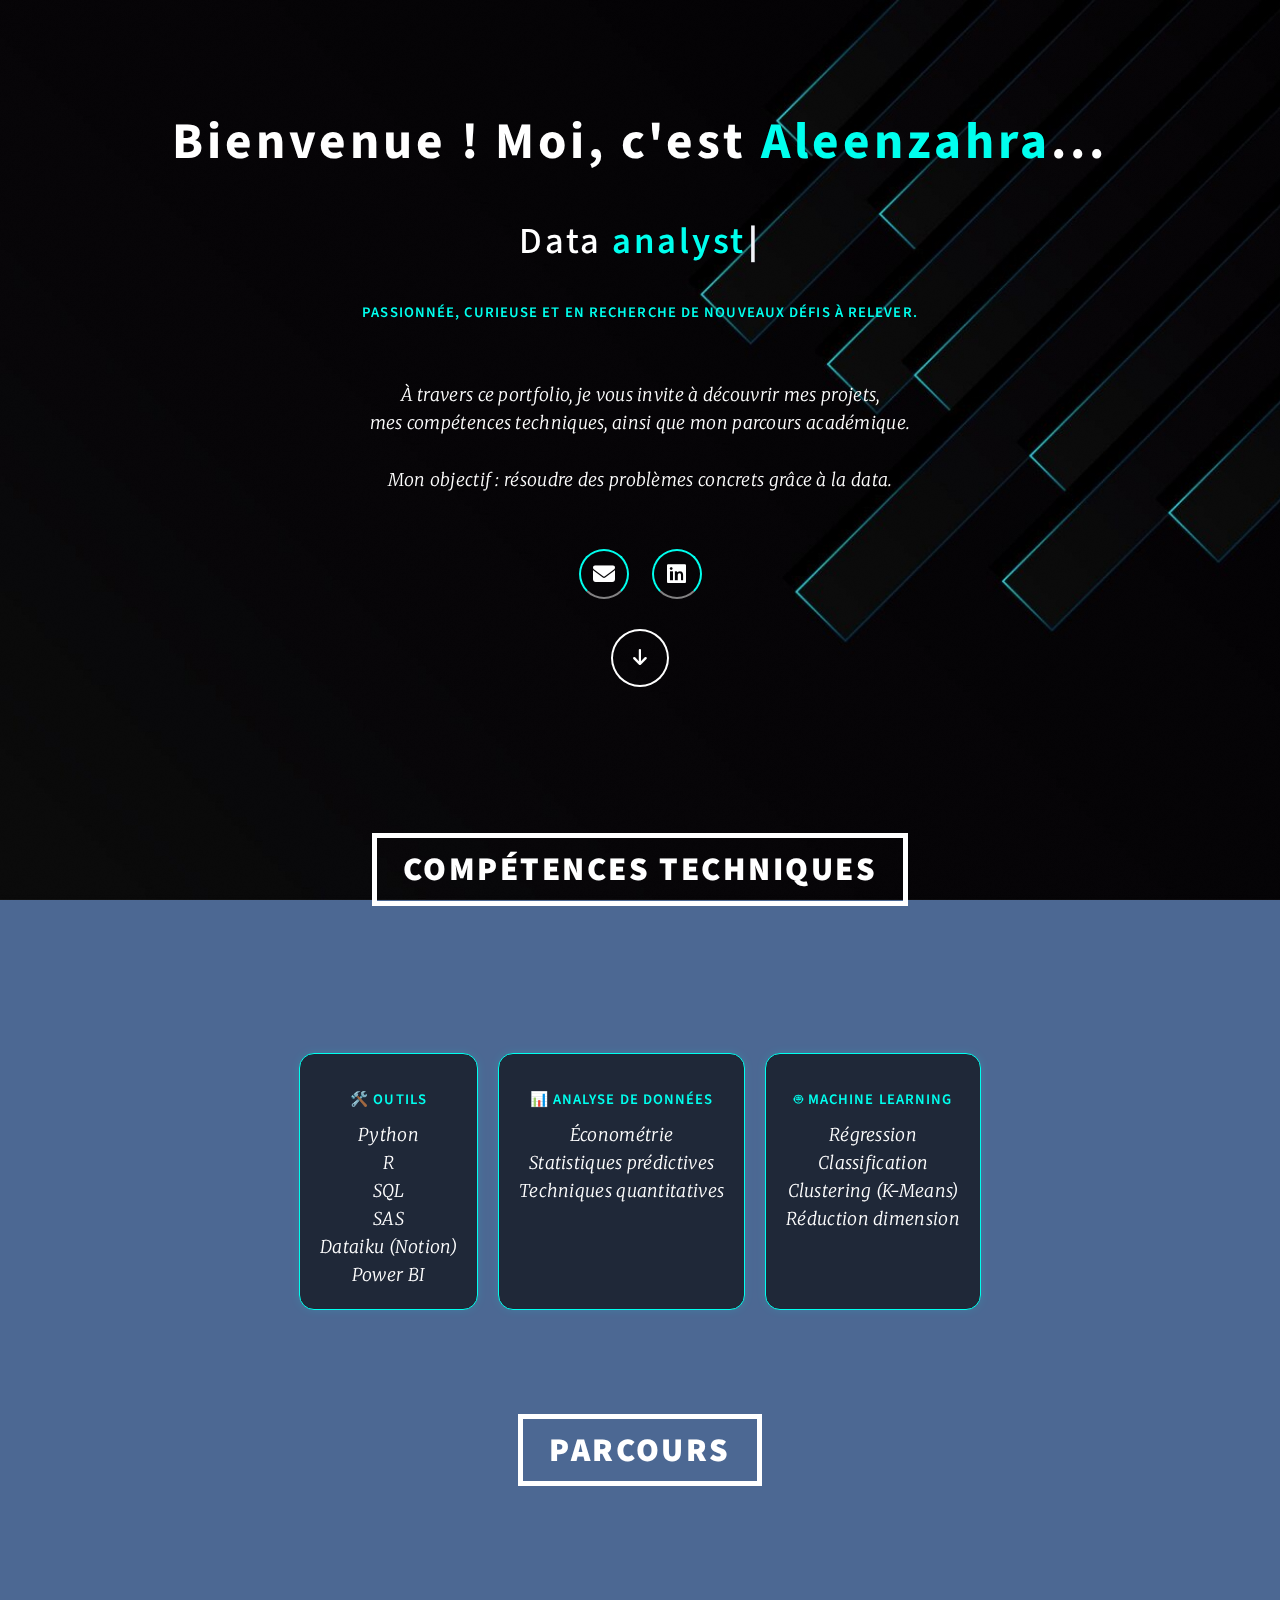
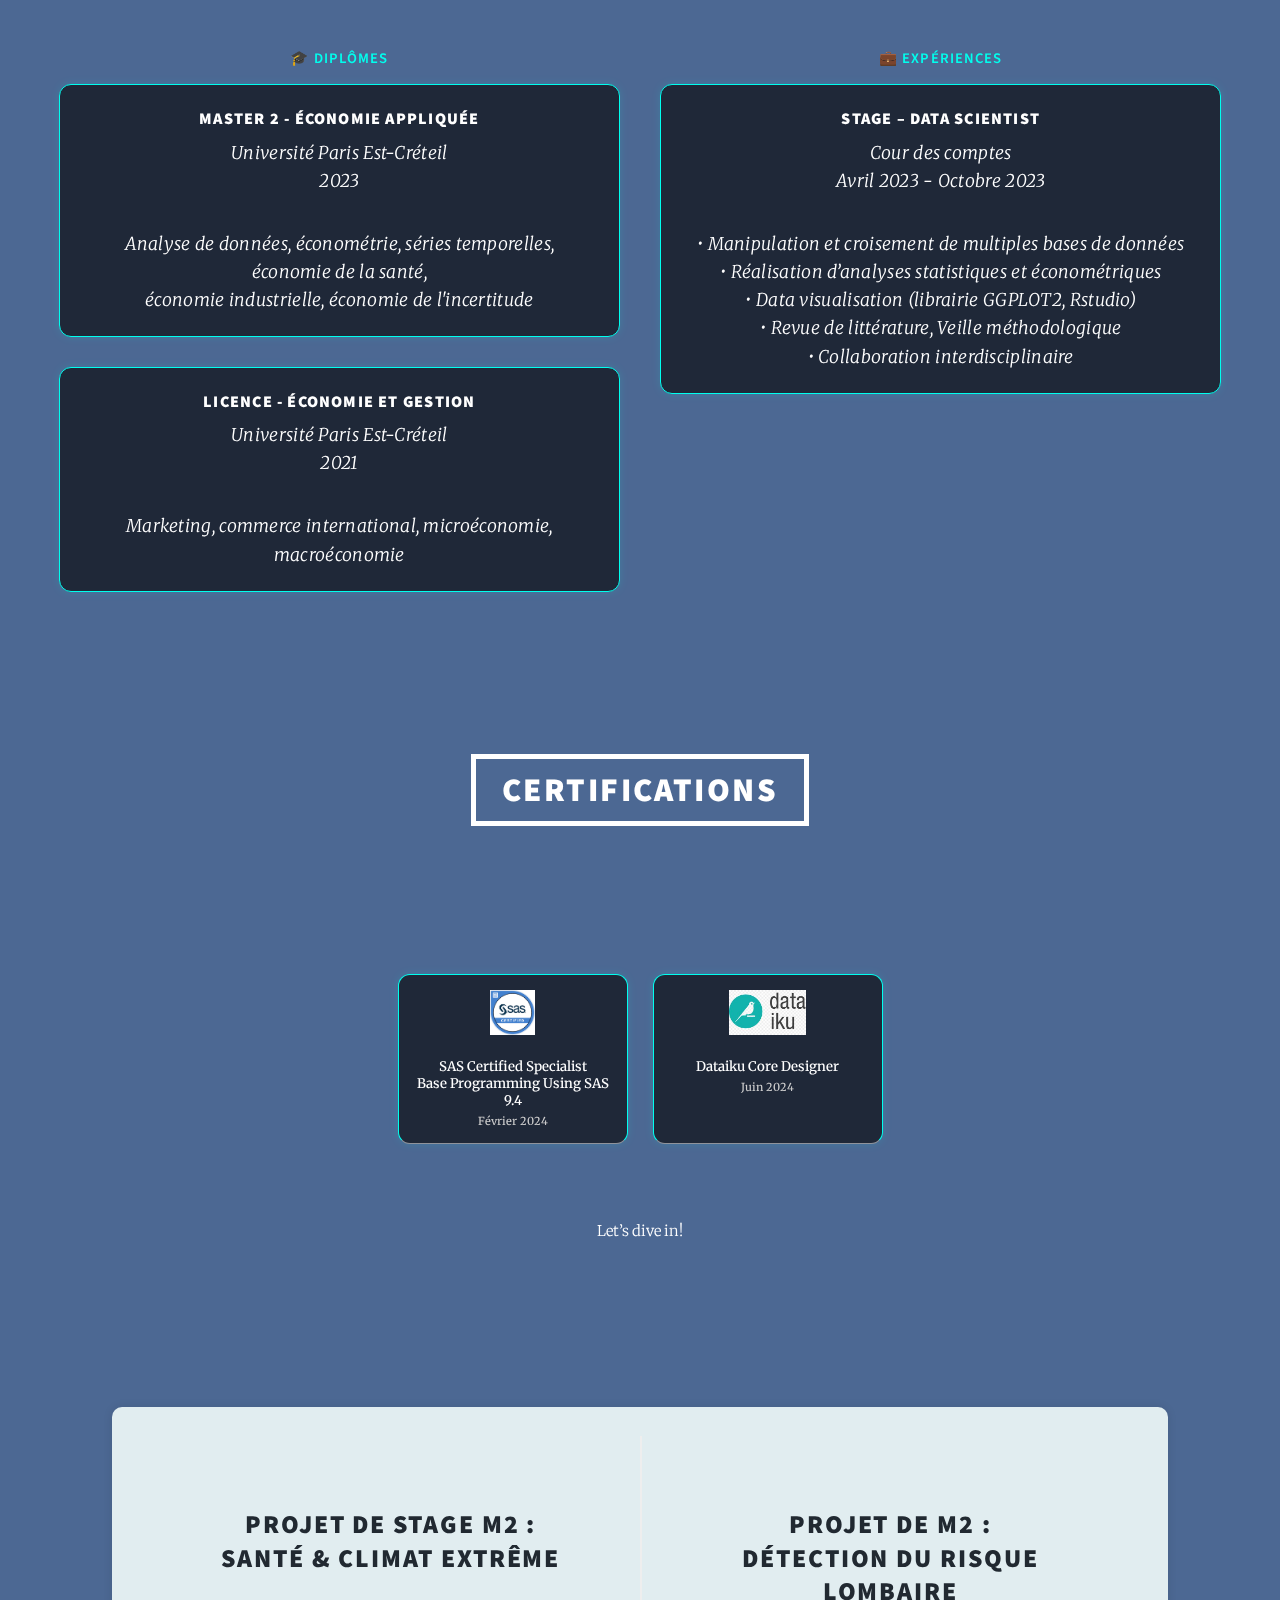
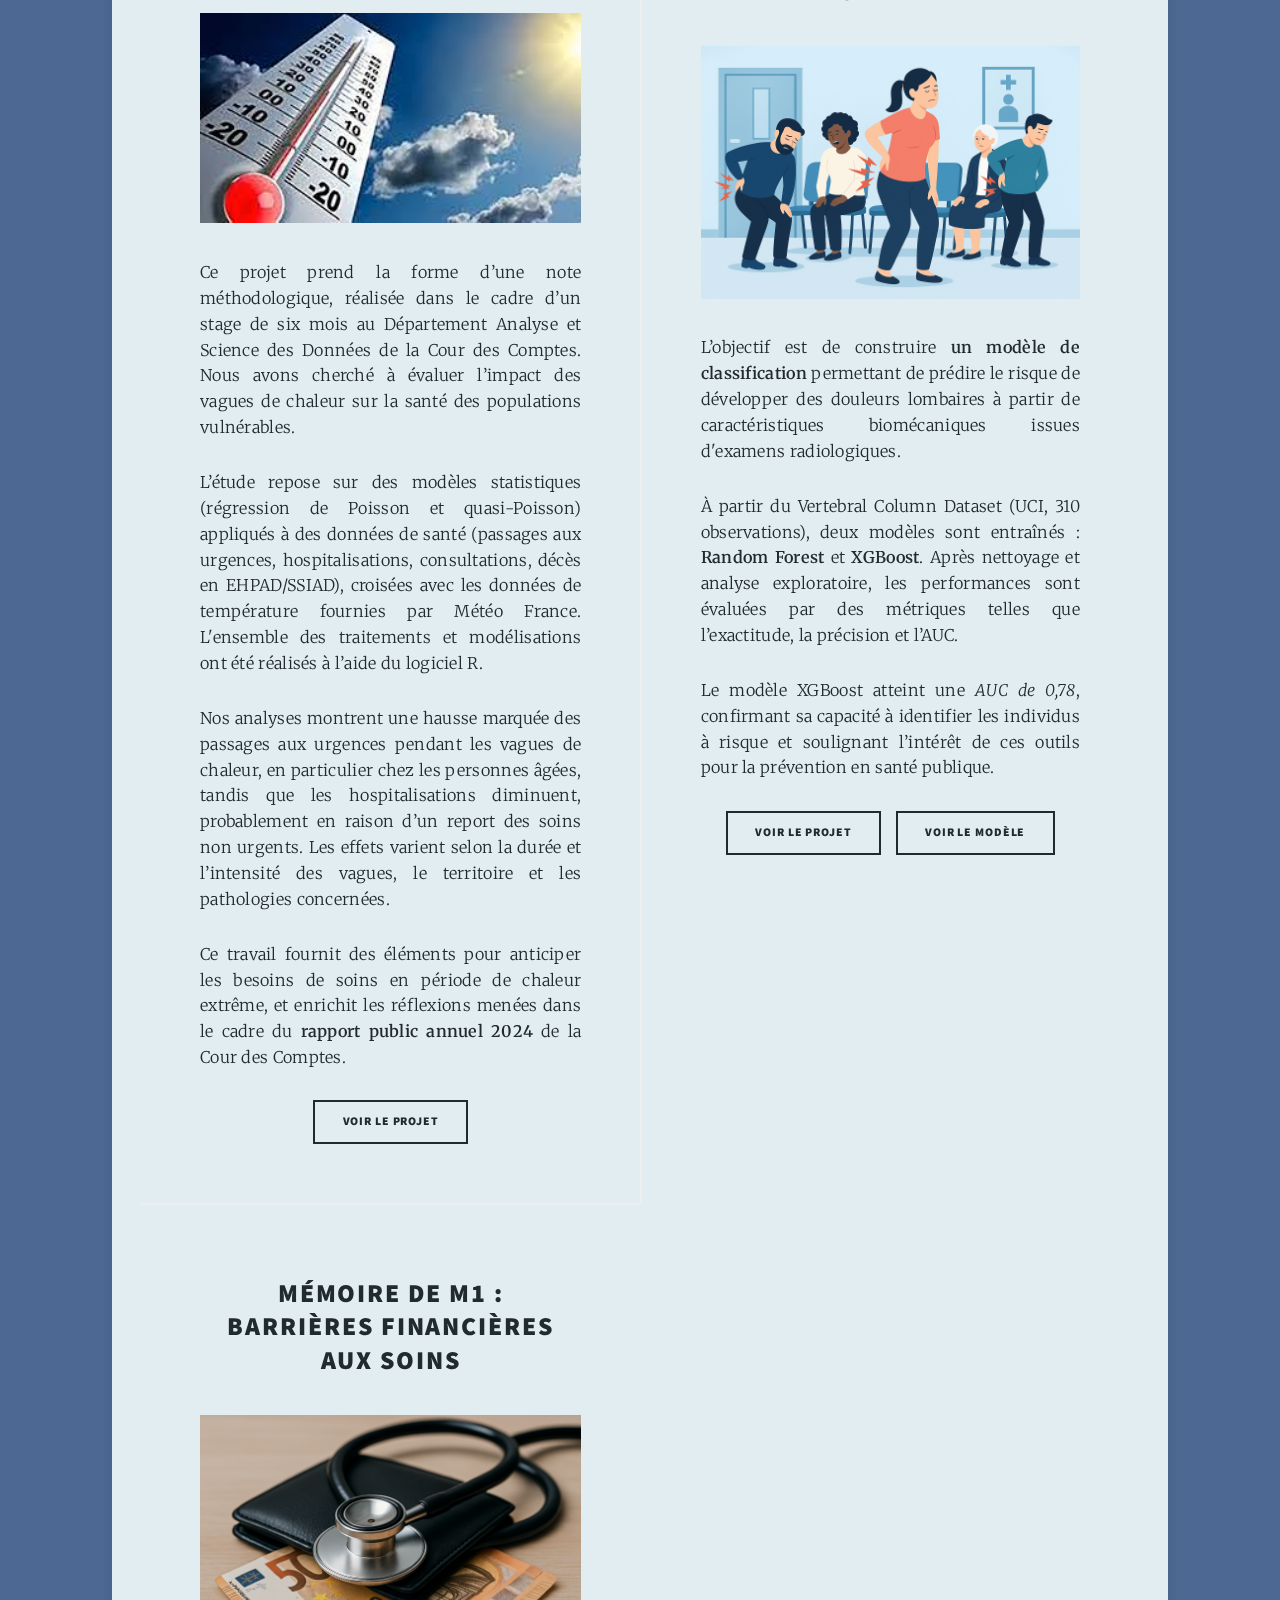
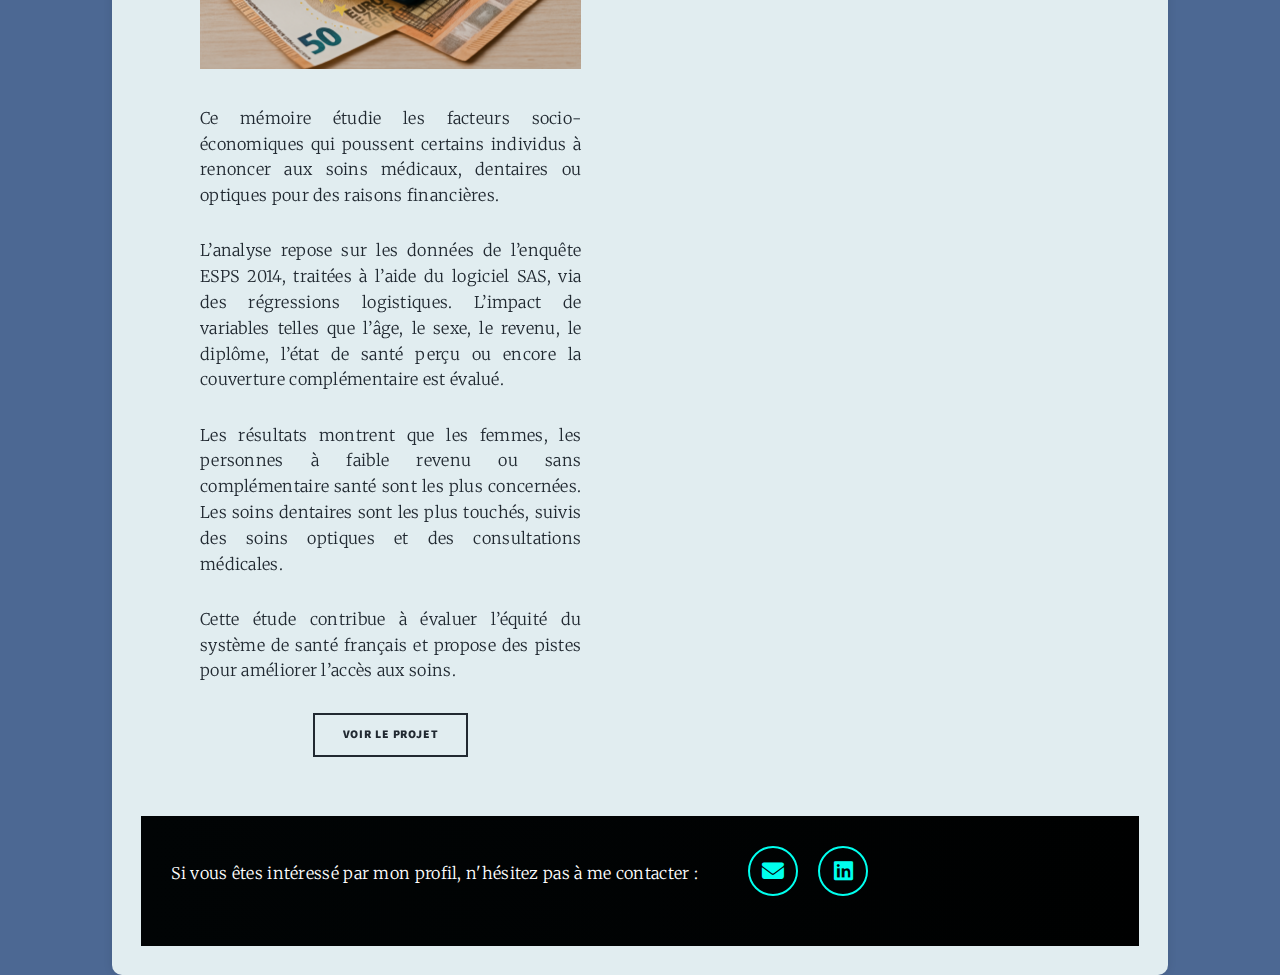
==== commit 3dba3ccc: "Update index.html" ====
--- a/index.html
+++ b/index.html
@@ -292,14 +292,13 @@
 						<h1>Bienvenue ! Moi, c'est <span class="name-highlight">Aleenzahra</span>...</h1>
 						<br/>
 						<h2> Data <span id="changing-role" class="blue-text"> analyst</span><span class="cursor">|</span></h2>
-						<h3>curieuse, déterminée et en recherche de nouveaux défis à relever.</h3>
+						<h3>passionnée, curieuse et en recherche de nouveaux défis à relever.</h3>
 
 
 						<br />
 						<p>À travers ce portfolio, je vous invite à découvrir mes projets,<br/> mes compétences techniques, ainsi que mon parcours académique. <br/>
 							<br/>Mon objectif : résoudre des problèmes concrets grâce à la data. </p>
 						
-						<br />
 						<br />
 						<div class="social-icons">
 							<a href="mailto:aleenzahra.hr@gmail.com" class="icon-link"><i class="fas fa-envelope"></i></a>							
@@ -468,7 +467,7 @@
 							<article>
 								<header>
 									<span class="date"></span>
-									<h2>Memoire de M1 : <br />
+									<h2>Mémoire de M1 : <br />
 									Barrières financières aux soins</h2>
 								</header>
 								<a href="#" class="image fit"><img src="images/photo_renoncement2.png" alt="" /></a>
--- a/assets/css/main.css
+++ b/assets/css/main.css
@@ -4692,3 +4692,11 @@
 		}
 
 	}
+	@media screen and (max-width: 768px) {
+	  #wrapper > .bg {
+	    background-size: auto, auto, cover;
+	    background-position: center, center, center;
+	    background-repeat: repeat, no-repeat, no-repeat;
+	  }
+	}
+
